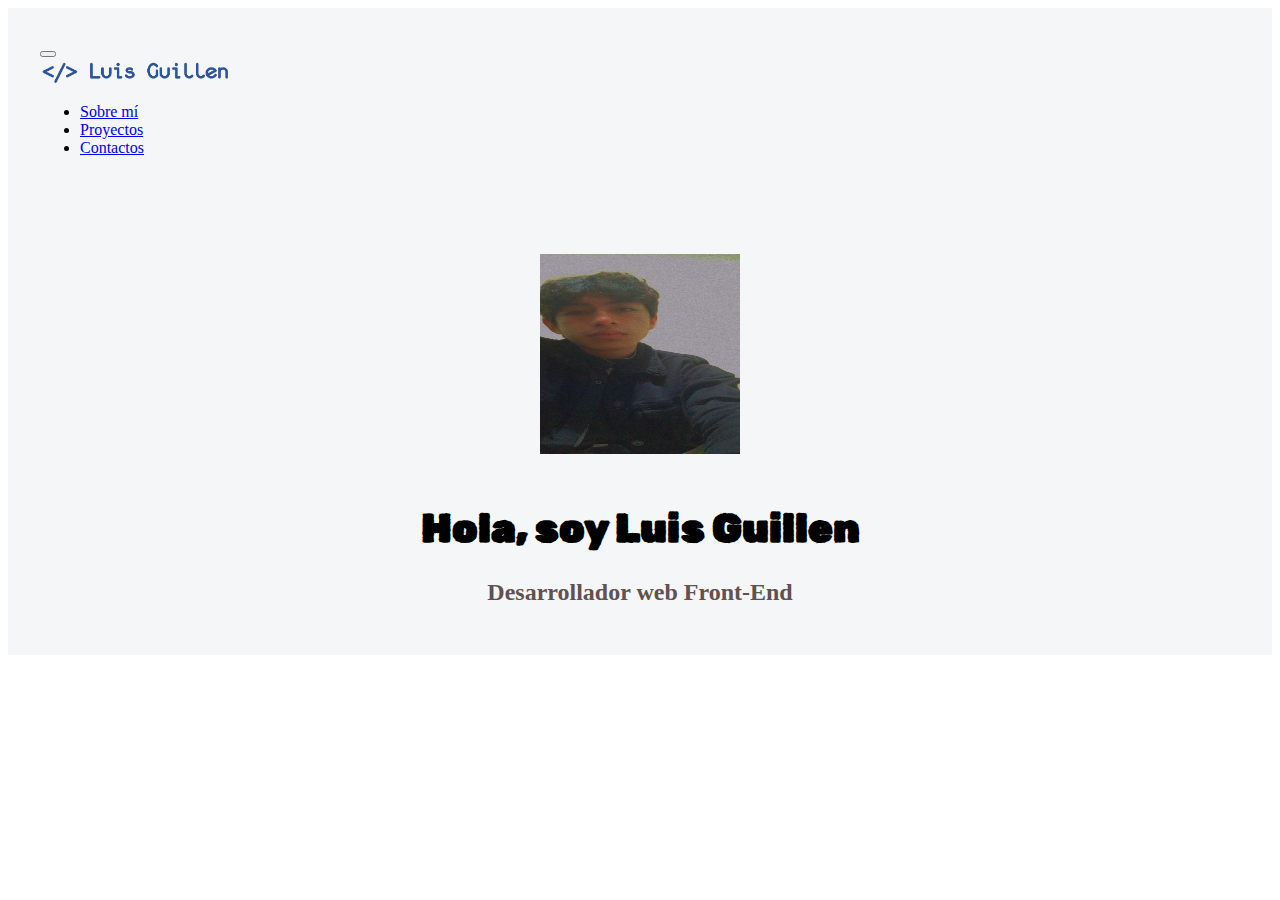
==== index.html @ 820bb594 "Update Navbar" ====
<!doctype html>
<html lang="en">

<head>
    <meta charset="UTF-8">
    <meta http-equiv="X-UA-Compatible" content="IE=edge">
    <meta name="viewport" content="width=device-width, initial-scale=1.0">
    <title>Luis Guillen - Desarrollo web Front-End</title>
    <!-- Style css -->
    <link rel="stylesheet" href="./style.css">
    <!-- Favicon -->
    <link rel="icon" href="./img/icono.png" type="img">
    <!-- Bootstrap CSS v5.3.0 -->
    <link href="https://cdn.jsdelivr.net/npm/bootstrap@5.3.0/dist/css/bootstrap.min.css" rel="stylesheet" integrity="sha384-9ndCyUaIbzAi2FUVXJi0CjmCapSmO7SnpJef0486qhLnuZ2cdeRhO02iuK6FUUVM" crossorigin="anonymous">
    <!-- Bootstrap icons v1.10.5 -->
    <link rel="stylesheet" href="https://cdn.jsdelivr.net/npm/bootstrap-icons@1.10.5/font/bootstrap-icons.css">
    <!-- Google Font -->
    <link rel="preconnect" href="https://fonts.googleapis.com">
<link rel="preconnect" href="https://fonts.gstatic.com" crossorigin>
<link href="https://fonts.googleapis.com/css2?family=Rubik+Dirt&display=swap" rel="stylesheet">
</head>

<body>
    <!-- place navbar here -->
    <nav class="navbar navbar-expand-md navbar-light">
        <div class="container-fluid">
          <button class="navbar-toggler" type="button" data-bs-toggle="collapse" data-bs-target="#navbar-toggler" aria-controls="navbarSupportedContent" aria-expanded="false" aria-label="Toggle navigation">
            <span class="navbar-toggler-icon"></span>
          </button>
          <div class="collapse navbar-collapse" id="navbar-toggler">
            <a class="navbar-brand" href="#">
              <img src="./img/LuisGuillen.png" alt="Logo de la página web" height="25">
            </a>
            <ul class="navbar-nav d-flex justify-content-center align-items-center">
              <li class="nav-item">
                <a class="nav-link active" aria-current="page" href="#">Sobre mí</a>
              </li>
              <li class="nav-item">
                <a class="nav-link" href="#">Proyectos</a>
              </li>
              <li class="nav-item">
                <a class="nav-link" href="#">Contactos</a>
              </li>
          </div>
        </div>
      </nav>

    <!-- Seccion Hero -->
    <section class="hero align-items-stretch">
      <div class="hero-principal d-flex flex-column justify-content-center align-items-center">
        <img class="hero-imagen-perfil rounded-circle" src="./img/FotoPerfilOracle.jpg" height="350" alt="Foto de Luis Guillen">
        <h1>Hola, soy Luis Guillen</h1>
        <h2>Desarrollador web Front-End</h2>
      </div>
    </section>
  <footer>
    <!-- place footer here -->
  </footer>
  <!-- Bootstrap JavaScript Libraries -->
  <script src="https://cdn.jsdelivr.net/npm/bootstrap@5.3.0/dist/js/bootstrap.bundle.min.js" integrity="sha384-geWF76RCwLtnZ8qwWowPQNguL3RmwHVBC9FhGdlKrxdiJJigb/j/68SIy3Te4Bkz" crossorigin="anonymous"></script>
</body>

</html>
---- style.css ----
/* Barra de navegacion */
.navbar {
    padding: 2rem;   
    background-color: #f5f6f7;
}

.navbar-collapse {
    align-items: center;
    justify-content: space-between;
}

/* Seccion Hero */
.hero {
    background-color: #f5f6f7;
    min-height: 450px;
    text-align: center;
}

h1 {
    font-size: 2.5rem;
    font-family: 'Rubik Dirt', cursive;
}

.her-principal {
    padding: 3rem;
}

/* Estilos Generales */
section {
    display: flex;
    flex-direction: column;
    align-items: center;
    justify-content: center;
}

.hero-imagen-perfil {
    width: 200px;    
    height: 200px;
    margin: 20px;
}

.hero-principal h2 {
    font-size: 1.5rem;    
    color: #615151;
}

/* Adaptable (Responsivo) */
@media screen and (max-width: 500px) {
    .navbar-brand {
        display: none;
    }
}
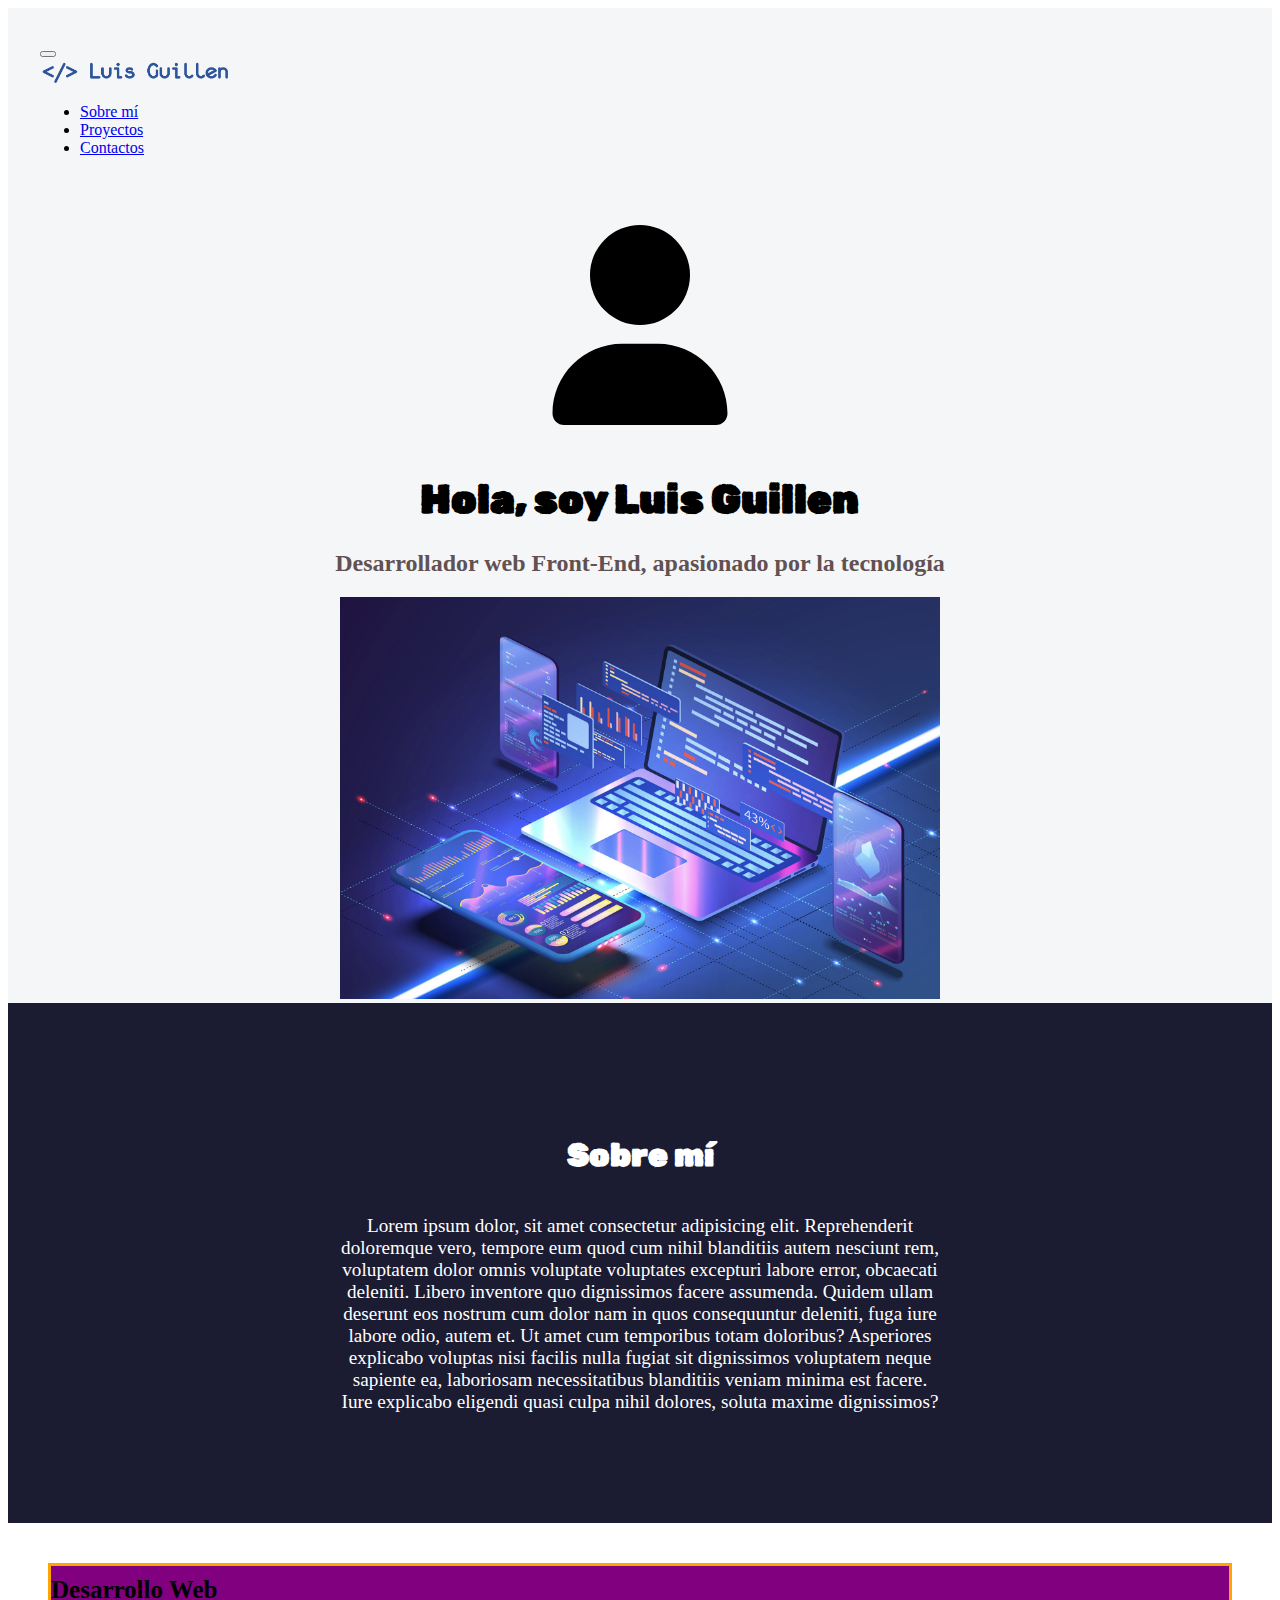
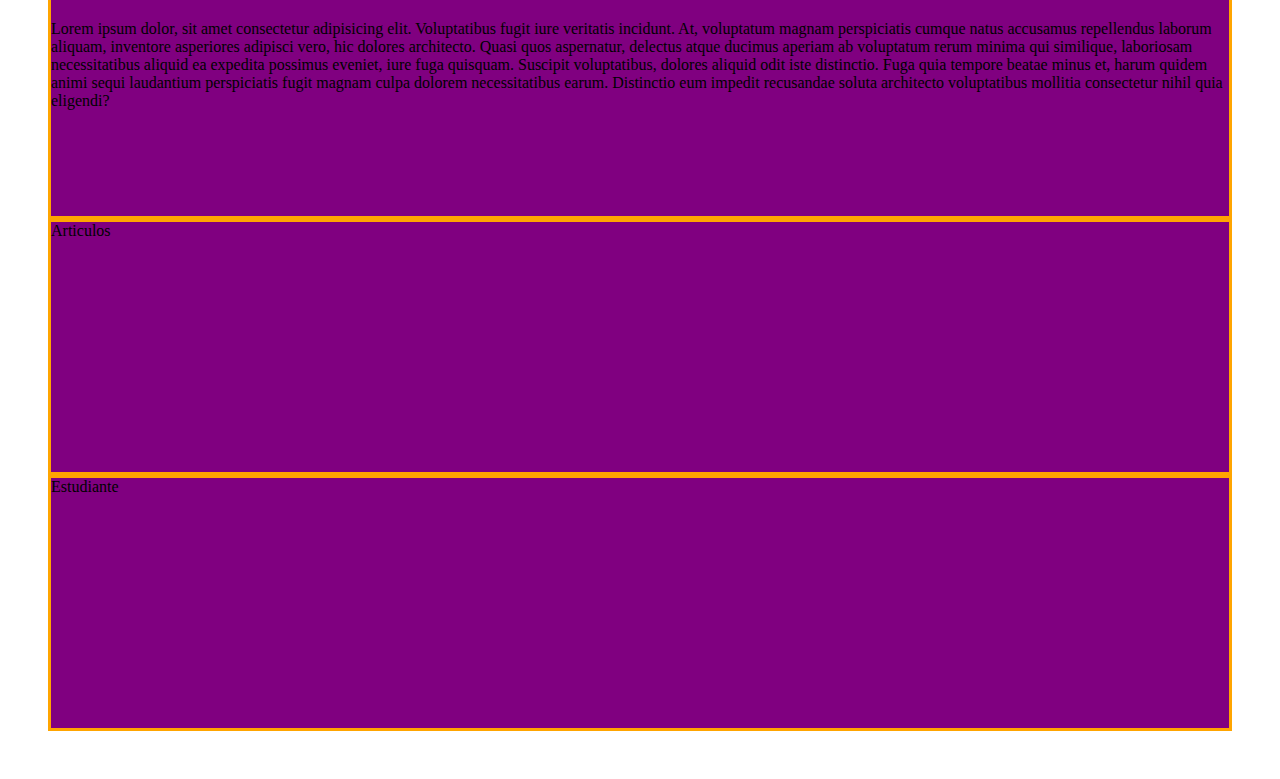
==== commit 28b2b7a3: "Sobre mi" ====
--- a/index.html
+++ b/index.html
@@ -48,11 +48,49 @@
     <!-- Seccion Hero -->
     <section class="hero align-items-stretch">
       <div class="hero-principal d-flex flex-column justify-content-center align-items-center">
-        <img class="hero-imagen-perfil rounded-circle" src="./img/FotoPerfilOracle.jpg" height="350" alt="Foto de Luis Guillen">
+        <img class="hero-imagen-perfil rounded-circle border border-5 shadow-lg" src="./img/profile.svg" height="350" alt="Foto de Luis Guillen">
         <h1>Hola, soy Luis Guillen</h1>
-        <h2>Desarrollador web Front-End</h2>
+        <h2>Desarrollador web Front-End, apasionado por la tecnología</h2>
+      </div>
+      <div class="hero-inferior">
+        <img class="hero-inferior-imagen img-fluid" src="./img/portada.png" alt="Portada, programacion">
       </div>
     </section>
+
+    <!-- Sobre mi -->
+
+    <section class="sobre-mi seccion-obscura">
+      <div class="contenedor">
+        <h2 class="seccion-titulo texto-blanco">Sobre mí</h2>
+        <p class="seccion-texto">Lorem ipsum dolor, sit amet consectetur adipisicing elit. Reprehenderit doloremque vero, tempore eum quod cum nihil blanditiis autem nesciunt rem, voluptatem dolor omnis voluptate voluptates excepturi labore error, obcaecati deleniti.
+        Libero inventore quo dignissimos facere assumenda. Quidem ullam deserunt eos nostrum cum dolor nam in quos consequuntur deleniti, fuga iure labore odio, autem et. Ut amet cum temporibus totam doloribus?
+        Asperiores explicabo voluptas nisi facilis nulla fugiat sit dignissimos voluptatem neque sapiente ea, laboriosam necessitatibus blanditiis veniam minima est facere. Iure explicabo eligendi quasi culpa nihil dolores, soluta maxime dignissimos?</p>
+      </div>
+    </section>
+
+    <!-- Experiencia -->
+    <section class="experiencia seccion-clara">
+      <div class="container text-center">
+        <div class="row">
+          <!-- Desarrollo web -->
+          <div class="columna col-12 col-md-4">
+            <p class="experiencia-titulo">Desarrollo Web</p>
+            <p>Lorem ipsum dolor, sit amet consectetur adipisicing elit. Voluptatibus fugit iure veritatis incidunt. At, voluptatum magnam perspiciatis cumque natus accusamus repellendus laborum aliquam, inventore asperiores adipisci vero, hic dolores architecto.
+            Quasi quos aspernatur, delectus atque ducimus aperiam ab voluptatum rerum minima qui similique, laboriosam necessitatibus aliquid ea expedita possimus eveniet, iure fuga quisquam. Suscipit voluptatibus, dolores aliquid odit iste distinctio.
+            Fuga quia tempore beatae minus et, harum quidem animi sequi laudantium perspiciatis fugit magnam culpa dolorem necessitatibus earum. Distinctio eum impedit recusandae soluta architecto voluptatibus mollitia consectetur nihil quia eligendi?</p>
+          </div>
+          <!-- Articulos -->
+          <div class="columna col-12 col-md-4">
+            Articulos
+          </div>
+          <!-- Estudiante -->
+          <div class="columna col-12 col-md-4">
+            Estudiante
+          </div>
+        </div>
+      </div>
+    </section>
+
   <footer>
     <!-- place footer here -->
   </footer>
--- a/style.css
+++ b/style.css
@@ -21,8 +21,29 @@
     font-family: 'Rubik Dirt', cursive;
 }
 
+.seccion-obscura {
+    color: white;
+    background-color: #1b1b32;
+}
+
+.seccion-clara {
+    color: black;    
+    background-color: white;
+}
+
 .her-principal {
     padding: 3rem;
+}
+
+/* sobre mi */
+.sobre-mi {
+    height: 500px;
+    padding: 10px;
+}
+
+.sobre-mi .contenedor {
+    max-width: 600px;
+    text-align: center;
 }
 
 /* Estilos Generales */
@@ -44,9 +65,43 @@
     color: #615151;
 }
 
+.seccion-titulo {
+    font-size: 2rem;
+    padding: 15px 0;
+    font-family: 'Rubik Dirt', cursive;
+}
+
+.seccion-texto {
+    font-size: 1.2rem;
+}
+
 /* Adaptable (Responsivo) */
 @media screen and (max-width: 500px) {
     .navbar-brand {
         display: none;
     }
+}
+
+@media screen and (min-width: 700px) {
+    .hero-inferior-imagen {
+        max-width: 600px;
+        width: 900px;
+    }
+}
+
+/* Experiencia */
+.experiencia {
+    padding: 40px;
+}
+
+.experiencia .row div {
+    height: 250px;
+    background-color: purple;
+    border: 3px solid orange ;
+}
+
+.experiencia-titulo {
+    font-size: 25px;   
+    font-weight: bold;
+    margin: 10px 0;
 }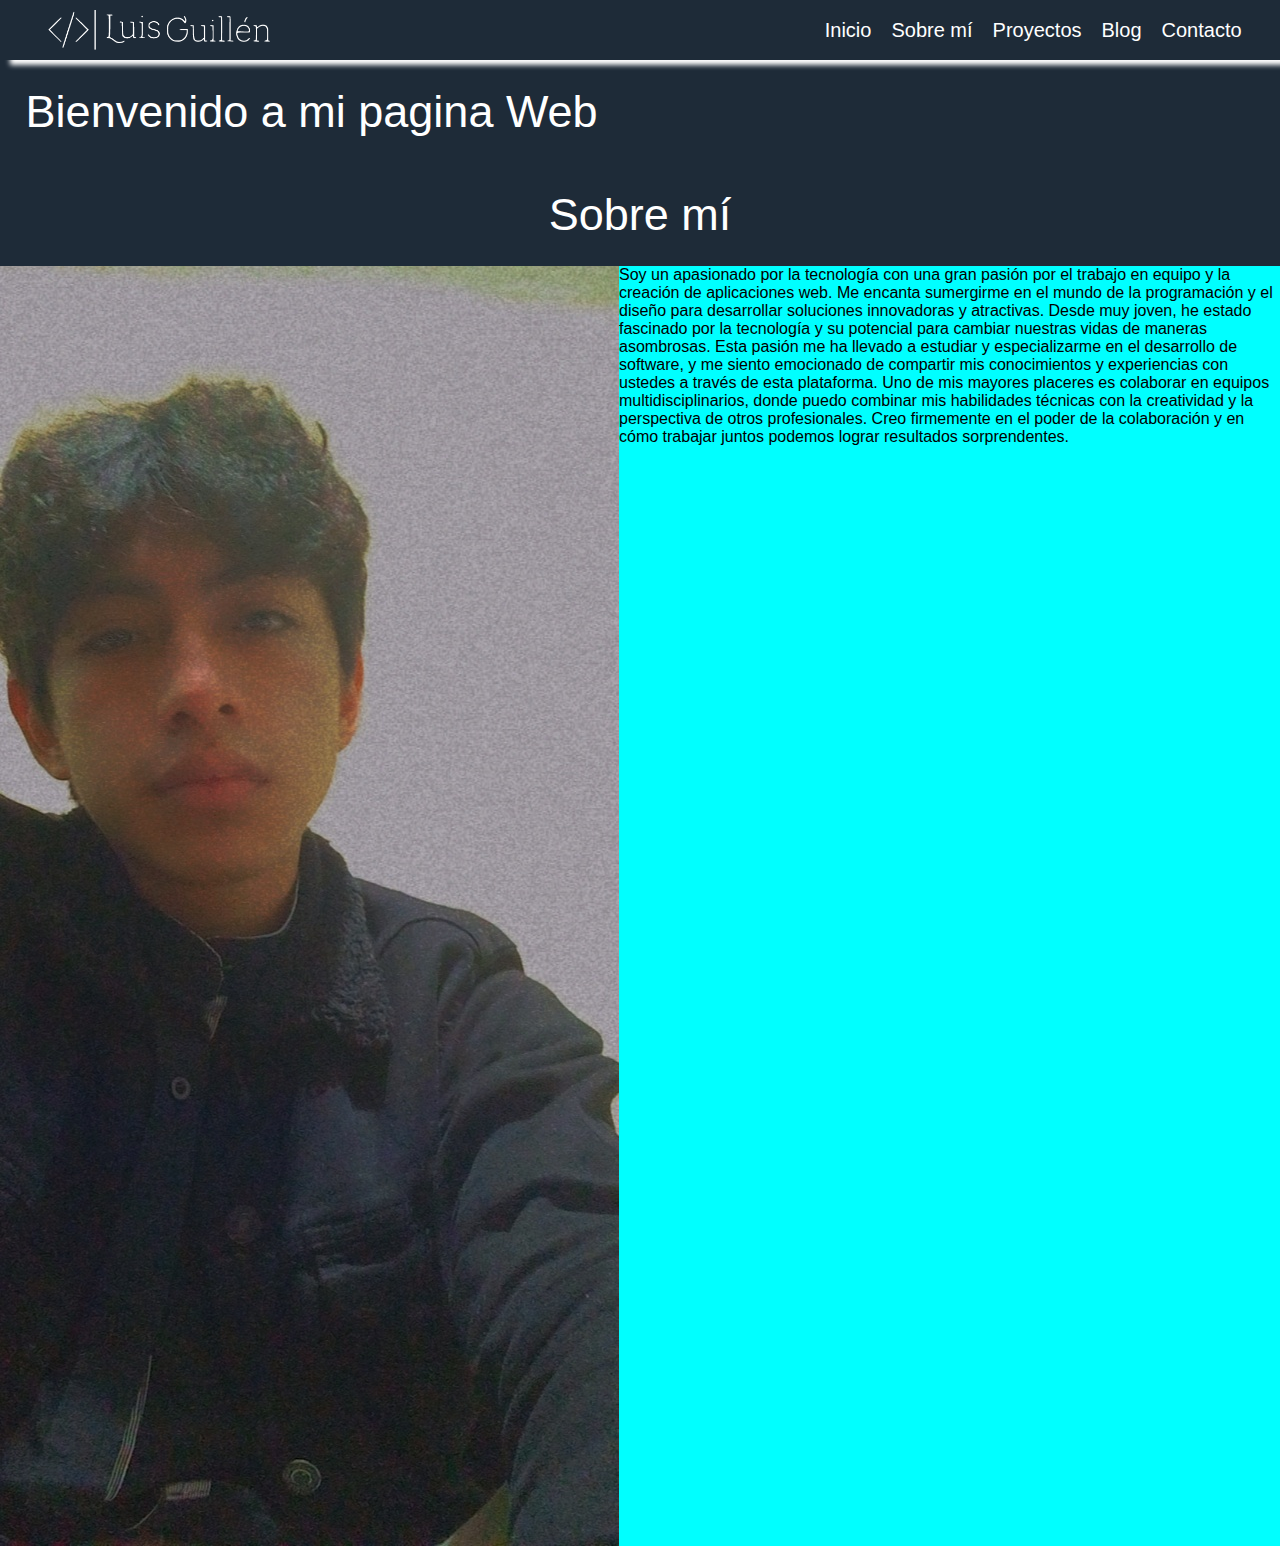
==== commit 3c0d28f5: "Nav-bar" ====
--- a/index.html
+++ b/index.html
@@ -1,101 +1,52 @@
-<!doctype html>
+<!DOCTYPE html>
 <html lang="en">
-
-<head>
-    <meta charset="UTF-8">
-    <meta http-equiv="X-UA-Compatible" content="IE=edge">
-    <meta name="viewport" content="width=device-width, initial-scale=1.0">
-    <title>Luis Guillen - Desarrollo web Front-End</title>
-    <!-- Style css -->
-    <link rel="stylesheet" href="./style.css">
-    <!-- Favicon -->
-    <link rel="icon" href="./img/icono.png" type="img">
-    <!-- Bootstrap CSS v5.3.0 -->
-    <link href="https://cdn.jsdelivr.net/npm/bootstrap@5.3.0/dist/css/bootstrap.min.css" rel="stylesheet" integrity="sha384-9ndCyUaIbzAi2FUVXJi0CjmCapSmO7SnpJef0486qhLnuZ2cdeRhO02iuK6FUUVM" crossorigin="anonymous">
-    <!-- Bootstrap icons v1.10.5 -->
-    <link rel="stylesheet" href="https://cdn.jsdelivr.net/npm/bootstrap-icons@1.10.5/font/bootstrap-icons.css">
-    <!-- Google Font -->
-    <link rel="preconnect" href="https://fonts.googleapis.com">
-<link rel="preconnect" href="https://fonts.gstatic.com" crossorigin>
-<link href="https://fonts.googleapis.com/css2?family=Rubik+Dirt&display=swap" rel="stylesheet">
-</head>
-
-<body>
-    <!-- place navbar here -->
-    <nav class="navbar navbar-expand-md navbar-light">
-        <div class="container-fluid">
-          <button class="navbar-toggler" type="button" data-bs-toggle="collapse" data-bs-target="#navbar-toggler" aria-controls="navbarSupportedContent" aria-expanded="false" aria-label="Toggle navigation">
-            <span class="navbar-toggler-icon"></span>
-          </button>
-          <div class="collapse navbar-collapse" id="navbar-toggler">
-            <a class="navbar-brand" href="#">
-              <img src="./img/LuisGuillen.png" alt="Logo de la página web" height="25">
-            </a>
-            <ul class="navbar-nav d-flex justify-content-center align-items-center">
-              <li class="nav-item">
-                <a class="nav-link active" aria-current="page" href="#">Sobre mí</a>
-              </li>
-              <li class="nav-item">
-                <a class="nav-link" href="#">Proyectos</a>
-              </li>
-              <li class="nav-item">
-                <a class="nav-link" href="#">Contactos</a>
-              </li>
-          </div>
+  <head>
+    <meta charset="UTF-8" />
+    <meta name="viewport" content="width=device-width, initial-scale=1.0" />
+    <title>Luis Guilén</title>
+    <link rel="stylesheet" href="./css/style.css" />
+  </head>
+  <body>
+    <header>
+      <nav>
+        <img class="logo" src="./img/logo-claro.png" alt="Logo Luis Guillen" />
+        <ul>
+          <li><a href="#">Inicio</a></li>
+          <li><a href="#">Sobre mí</a></li>
+          <li><a href="#">Proyectos</a></li>
+          <li><a href="#">Blog</a></li>
+          <li><a href="#">Contacto</a></li>
+        </ul>
+      </nav>
+    </header>
+    <main>
+      <p class="title-welcome">Bienvenido a mi pagina Web</p>
+      <div class="title-about-me">Sobre mí</div>
+      <div class="about-me">
+        <div class="profile">
+          <img
+            src="./img/FotoPerfilOracle.jpg"
+            alt="Luis Guillén"
+          />
         </div>
-      </nav>
-
-    <!-- Seccion Hero -->
-    <section class="hero align-items-stretch">
-      <div class="hero-principal d-flex flex-column justify-content-center align-items-center">
-        <img class="hero-imagen-perfil rounded-circle border border-5 shadow-lg" src="./img/profile.svg" height="350" alt="Foto de Luis Guillen">
-        <h1>Hola, soy Luis Guillen</h1>
-        <h2>Desarrollador web Front-End, apasionado por la tecnología</h2>
-      </div>
-      <div class="hero-inferior">
-        <img class="hero-inferior-imagen img-fluid" src="./img/portada.png" alt="Portada, programacion">
-      </div>
-    </section>
-
-    <!-- Sobre mi -->
-
-    <section class="sobre-mi seccion-obscura">
-      <div class="contenedor">
-        <h2 class="seccion-titulo texto-blanco">Sobre mí</h2>
-        <p class="seccion-texto">Lorem ipsum dolor, sit amet consectetur adipisicing elit. Reprehenderit doloremque vero, tempore eum quod cum nihil blanditiis autem nesciunt rem, voluptatem dolor omnis voluptate voluptates excepturi labore error, obcaecati deleniti.
-        Libero inventore quo dignissimos facere assumenda. Quidem ullam deserunt eos nostrum cum dolor nam in quos consequuntur deleniti, fuga iure labore odio, autem et. Ut amet cum temporibus totam doloribus?
-        Asperiores explicabo voluptas nisi facilis nulla fugiat sit dignissimos voluptatem neque sapiente ea, laboriosam necessitatibus blanditiis veniam minima est facere. Iure explicabo eligendi quasi culpa nihil dolores, soluta maxime dignissimos?</p>
-      </div>
-    </section>
-
-    <!-- Experiencia -->
-    <section class="experiencia seccion-clara">
-      <div class="container text-center">
-        <div class="row">
-          <!-- Desarrollo web -->
-          <div class="columna col-12 col-md-4">
-            <p class="experiencia-titulo">Desarrollo Web</p>
-            <p>Lorem ipsum dolor, sit amet consectetur adipisicing elit. Voluptatibus fugit iure veritatis incidunt. At, voluptatum magnam perspiciatis cumque natus accusamus repellendus laborum aliquam, inventore asperiores adipisci vero, hic dolores architecto.
-            Quasi quos aspernatur, delectus atque ducimus aperiam ab voluptatum rerum minima qui similique, laboriosam necessitatibus aliquid ea expedita possimus eveniet, iure fuga quisquam. Suscipit voluptatibus, dolores aliquid odit iste distinctio.
-            Fuga quia tempore beatae minus et, harum quidem animi sequi laudantium perspiciatis fugit magnam culpa dolorem necessitatibus earum. Distinctio eum impedit recusandae soluta architecto voluptatibus mollitia consectetur nihil quia eligendi?</p>
-          </div>
-          <!-- Articulos -->
-          <div class="columna col-12 col-md-4">
-            Articulos
-          </div>
-          <!-- Estudiante -->
-          <div class="columna col-12 col-md-4">
-            Estudiante
-          </div>
+        <div class="description-about-me">
+          <p>
+            Soy un apasionado por la tecnología con una gran pasión por el
+            trabajo en equipo y la creación de aplicaciones web. Me encanta
+            sumergirme en el mundo de la programación y el diseño para
+            desarrollar soluciones innovadoras y atractivas. Desde muy joven, he
+            estado fascinado por la tecnología y su potencial para cambiar
+            nuestras vidas de maneras asombrosas. Esta pasión me ha llevado a
+            estudiar y especializarme en el desarrollo de software, y me siento
+            emocionado de compartir mis conocimientos y experiencias con ustedes
+            a través de esta plataforma. Uno de mis mayores placeres es
+            colaborar en equipos multidisciplinarios, donde puedo combinar mis
+            habilidades técnicas con la creatividad y la perspectiva de otros
+            profesionales. Creo firmemente en el poder de la colaboración y en
+            cómo trabajar juntos podemos lograr resultados sorprendentes.
+          </p>
         </div>
       </div>
-    </section>
-
-  <footer>
-    <!-- place footer here -->
-  </footer>
-  <!-- Bootstrap JavaScript Libraries -->
-  <script src="https://cdn.jsdelivr.net/npm/bootstrap@5.3.0/dist/js/bootstrap.bundle.min.js" integrity="sha384-geWF76RCwLtnZ8qwWowPQNguL3RmwHVBC9FhGdlKrxdiJJigb/j/68SIy3Te4Bkz" crossorigin="anonymous"></script>
-</body>
-
-</html>+    </main>
+  </body>
+</html>
--- a/css/style.css
+++ b/css/style.css
@@ -0,0 +1,81 @@
+* {
+  margin: 0;
+  padding: 0;
+  box-sizing: border-box;
+  font-family: sans-serif;
+}
+
+body {
+  background: #1E2B38;
+}
+
+nav {
+  /*     background-color: green; */
+  display: flex;
+  justify-content: space-between;
+  align-items: center;
+  box-shadow: 10px 5px 5px white;
+}
+nav .logo {
+  height: 60px;
+  padding: 10px;
+  margin-left: 3%;
+  display: flex;
+  justify-content: center;
+  align-items: center;
+}
+nav ul {
+  display: flex;
+  gap: 20px;
+  margin-right: 3%;
+}
+nav li {
+  list-style: none;
+}
+nav a {
+  text-decoration: none;
+  font-size: 20px;
+  text-align: center;
+  display: flex;
+  justify-content: center;
+  align-items: center;
+  color: white;
+}
+nav a:hover {
+  color: orange;
+}
+
+main {
+  /* background-color: gray; */
+  display: flex;
+  flex-direction: column;
+}
+main .title-welcome {
+  font-size: 45px;
+  display: flex;
+  color: white;
+  justify-content: last baseline;
+  padding: 2%;
+  /* background-color: yellow; */
+}
+main .title-about-me {
+  /* background-color: aqua; */
+  font-size: 45px;
+  color: white;
+  display: flex;
+  justify-content: center;
+  align-items: center;
+  padding: 2%;
+}
+
+.about-me {
+  display: flex;
+  flex-direction: row;
+  justify-content: space-between;
+  background-color: aqua;
+}
+.about-me .profile {
+  display: flex;
+  flex-direction: row img;
+  flex-direction-width: 500px;
+}/*# sourceMappingURL=style.css.map */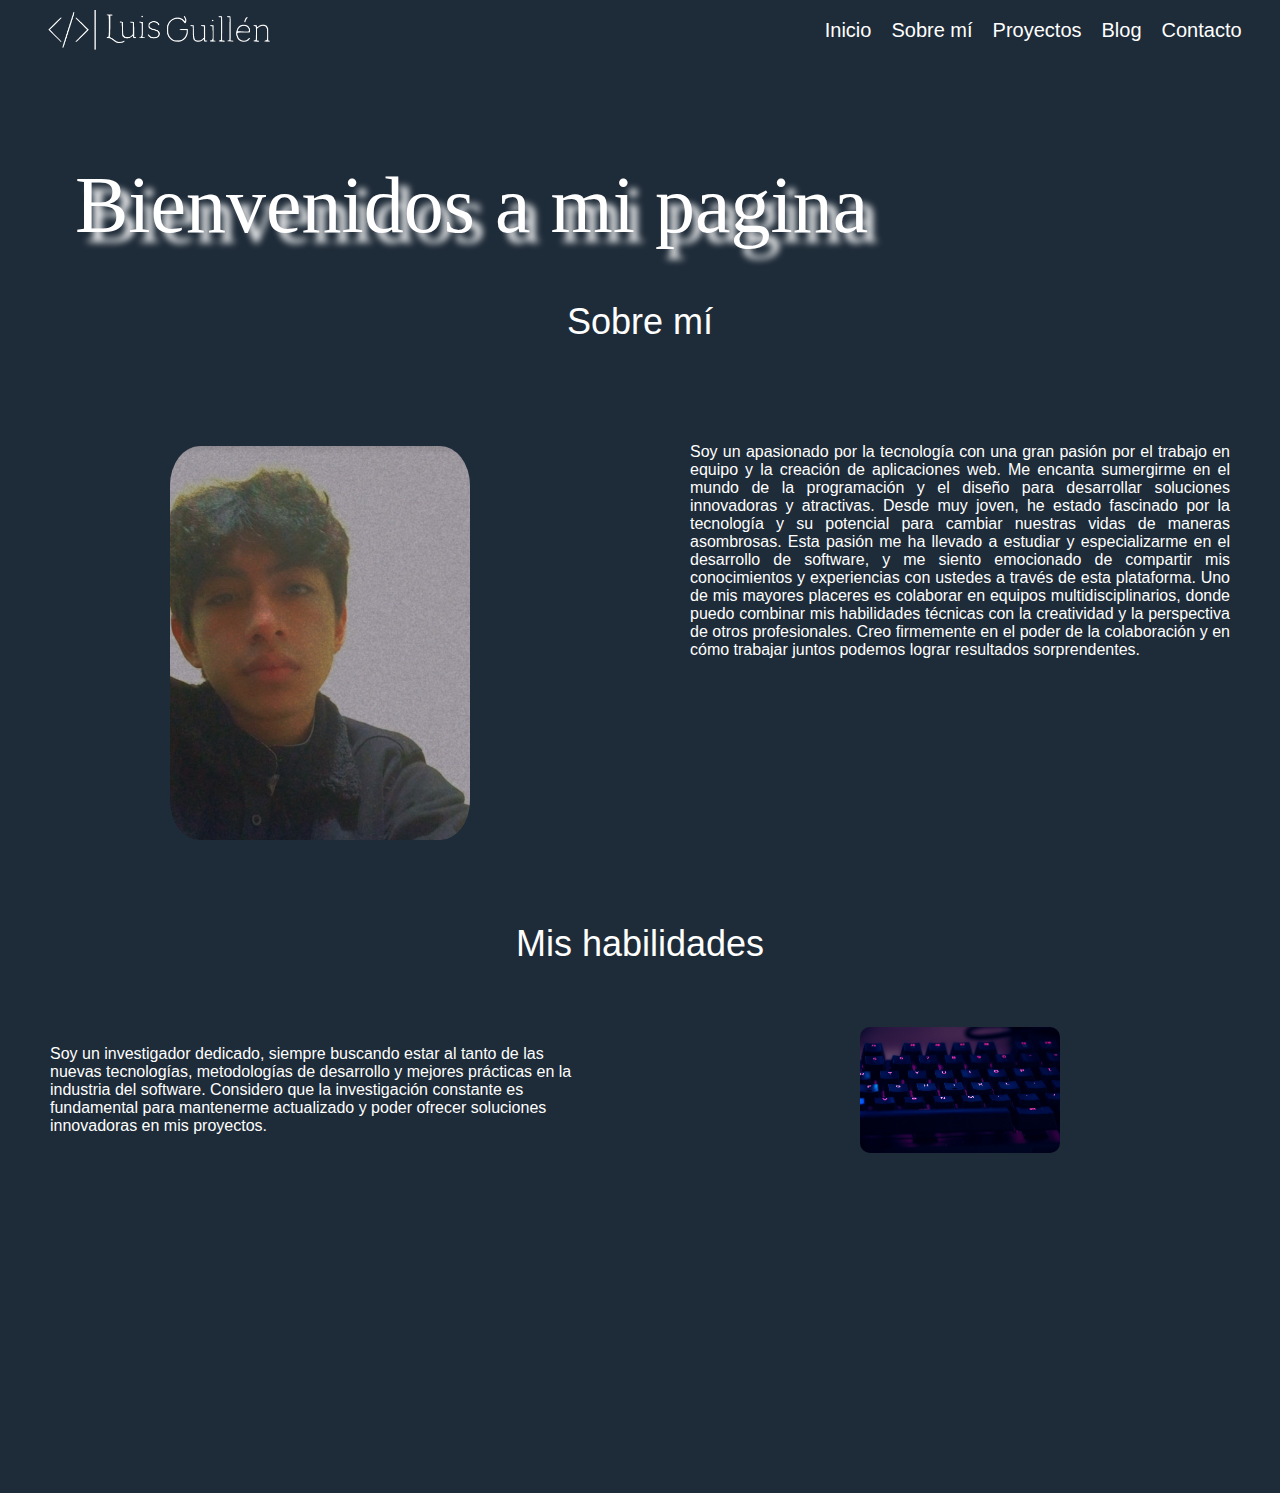
==== commit 63bc120d: "page" ====
--- a/index.html
+++ b/index.html
@@ -3,13 +3,13 @@
   <head>
     <meta charset="UTF-8" />
     <meta name="viewport" content="width=device-width, initial-scale=1.0" />
-    <title>Luis Guilén</title>
+    <title>Luis Guillén</title>
     <link rel="stylesheet" href="./css/style.css" />
   </head>
   <body>
     <header>
       <nav>
-        <img class="logo" src="./img/logo-claro.png" alt="Logo Luis Guillen" />
+        <img class="logo" src="./img/logo-claro.png" alt="Logo Luis Guillén" />
         <ul>
           <li><a href="#">Inicio</a></li>
           <li><a href="#">Sobre mí</a></li>
@@ -20,33 +20,57 @@
       </nav>
     </header>
     <main>
-      <p class="title-welcome">Bienvenido a mi pagina Web</p>
-      <div class="title-about-me">Sobre mí</div>
+      <div class="welcome">
+        <p>Bienvenidos a mi pagina</p>
+      </div>
       <div class="about-me">
-        <div class="profile">
-          <img
-            src="./img/FotoPerfilOracle.jpg"
-            alt="Luis Guillén"
-          />
+        <p>Sobre mí</p>
+      </div>
+      <div class="container-about-me">
+        <div class="img-about-me">
+          <img src="./img/profile.png" alt="Foto de Perfil Luis Guillén">
         </div>
         <div class="description-about-me">
-          <p>
-            Soy un apasionado por la tecnología con una gran pasión por el
+          <p>Soy un apasionado por la tecnología con una gran pasión por el
             trabajo en equipo y la creación de aplicaciones web. Me encanta
             sumergirme en el mundo de la programación y el diseño para
-            desarrollar soluciones innovadoras y atractivas. Desde muy joven, he
-            estado fascinado por la tecnología y su potencial para cambiar
-            nuestras vidas de maneras asombrosas. Esta pasión me ha llevado a
-            estudiar y especializarme en el desarrollo de software, y me siento
-            emocionado de compartir mis conocimientos y experiencias con ustedes
-            a través de esta plataforma. Uno de mis mayores placeres es
-            colaborar en equipos multidisciplinarios, donde puedo combinar mis
-            habilidades técnicas con la creatividad y la perspectiva de otros
-            profesionales. Creo firmemente en el poder de la colaboración y en
-            cómo trabajar juntos podemos lograr resultados sorprendentes.
-          </p>
+            desarrollar soluciones innovadoras y atractivas.
+            
+            
+            Desde muy joven, he estado fascinado por la tecnología y su
+            potencial para cambiar nuestras vidas de maneras asombrosas.
+            Esta pasión me ha llevado a estudiar y especializarme en el
+            desarrollo de software, y me siento emocionado de compartir mis
+            conocimientos y experiencias con ustedes a través de esta
+            plataforma.
+            
+            
+            Uno de mis mayores placeres es colaborar en equipos
+            multidisciplinarios, donde puedo combinar mis habilidades técnicas
+            con la creatividad y la perspectiva de otros profesionales. Creo
+            firmemente en el poder de la colaboración y en cómo trabajar
+            juntos podemos lograr resultados sorprendentes. </p>
         </div>
       </div>
+      <section class="container-habilitys">
+        <div class="title-habilitys">
+          <p>Mis habilidades</p>
+        </div>
+        <div class="container">
+          <div class="text-habilitys">
+            <p>Soy un investigador dedicado, siempre buscando
+              estar al tanto de las nuevas tecnologías,
+              metodologías de desarrollo y mejores prácticas en la
+              industria del software. Considero que la
+              investigación constante es fundamental para
+              mantenerme actualizado y poder ofrecer soluciones
+              innovadoras en mis proyectos.</p>
+          </div>
+          <div class="img-habilitys">
+            <img src="./img/teclado.jpg" alt="Mis Habilidades">
+          </div>
+        </div>
+      </section>
     </main>
   </body>
 </html>
--- a/css/style.css
+++ b/css/style.css
@@ -10,11 +10,9 @@
 }
 
 nav {
-  /*     background-color: green; */
   display: flex;
   justify-content: space-between;
   align-items: center;
-  box-shadow: 10px 5px 5px white;
 }
 nav .logo {
   height: 60px;
@@ -45,37 +43,81 @@
   color: orange;
 }
 
-main {
-  /* background-color: gray; */
+main .welcome {
   display: flex;
   flex-direction: column;
+  justify-content: center;
+  margin-left: 75px;
+  margin-top: 100px;
 }
-main .title-welcome {
-  font-size: 45px;
+main .welcome p {
+  font-family: cursive;
+  color: white;
+  font-size: 5rem;
+  text-shadow: 10px 10px 7px white;
+}
+main .about-me {
   display: flex;
+  flex-direction: column;
+  align-items: center;
+  justify-content: center;
+  margin: 50px;
+}
+main .about-me p {
+  font-size: 36px;
   color: white;
-  justify-content: last baseline;
-  padding: 2%;
-  /* background-color: yellow; */
 }
-main .title-about-me {
-  /* background-color: aqua; */
-  font-size: 45px;
+main .container-about-me {
+  width: 100%;
+  height: 500px;
+  display: flex;
+  flex-direction: row;
+}
+main .container-about-me .img-about-me {
+  width: 50%;
+  height: 500px;
+  display: flex;
+  align-items: center;
+  justify-content: center;
+}
+main .container-about-me .img-about-me img {
+  width: 300px;
+  border-radius: 10%;
+}
+main .container-about-me .description-about-me {
+  width: 50%;
+}
+main .container-about-me .description-about-me p {
+  margin: 50px;
+  text-align: justify;
   color: white;
+}
+main .container-habilitys {
+  height: 600px;
+}
+main .container-habilitys .title-habilitys p {
+  color: white;
+  font-size: 36px;
+  text-align: center;
+  padding: 30px;
+}
+main .container-habilitys .container {
   display: flex;
   justify-content: center;
   align-items: center;
-  padding: 2%;
 }
-
-.about-me {
+main .container-habilitys .container .text-habilitys {
+  padding: 50px;
+  width: 50%;
+  color: white;
+}
+main .container-habilitys .container .img-habilitys {
   display: flex;
-  flex-direction: row;
-  justify-content: space-between;
-  background-color: aqua;
+  align-items: center;
+  justify-content: center;
+  width: 50%;
 }
-.about-me .profile {
-  display: flex;
-  flex-direction: row img;
-  flex-direction-width: 500px;
+main .container-habilitys .container .img-habilitys img {
+  width: 200px;
+  border-radius: 10px;
 }/*# sourceMappingURL=style.css.map */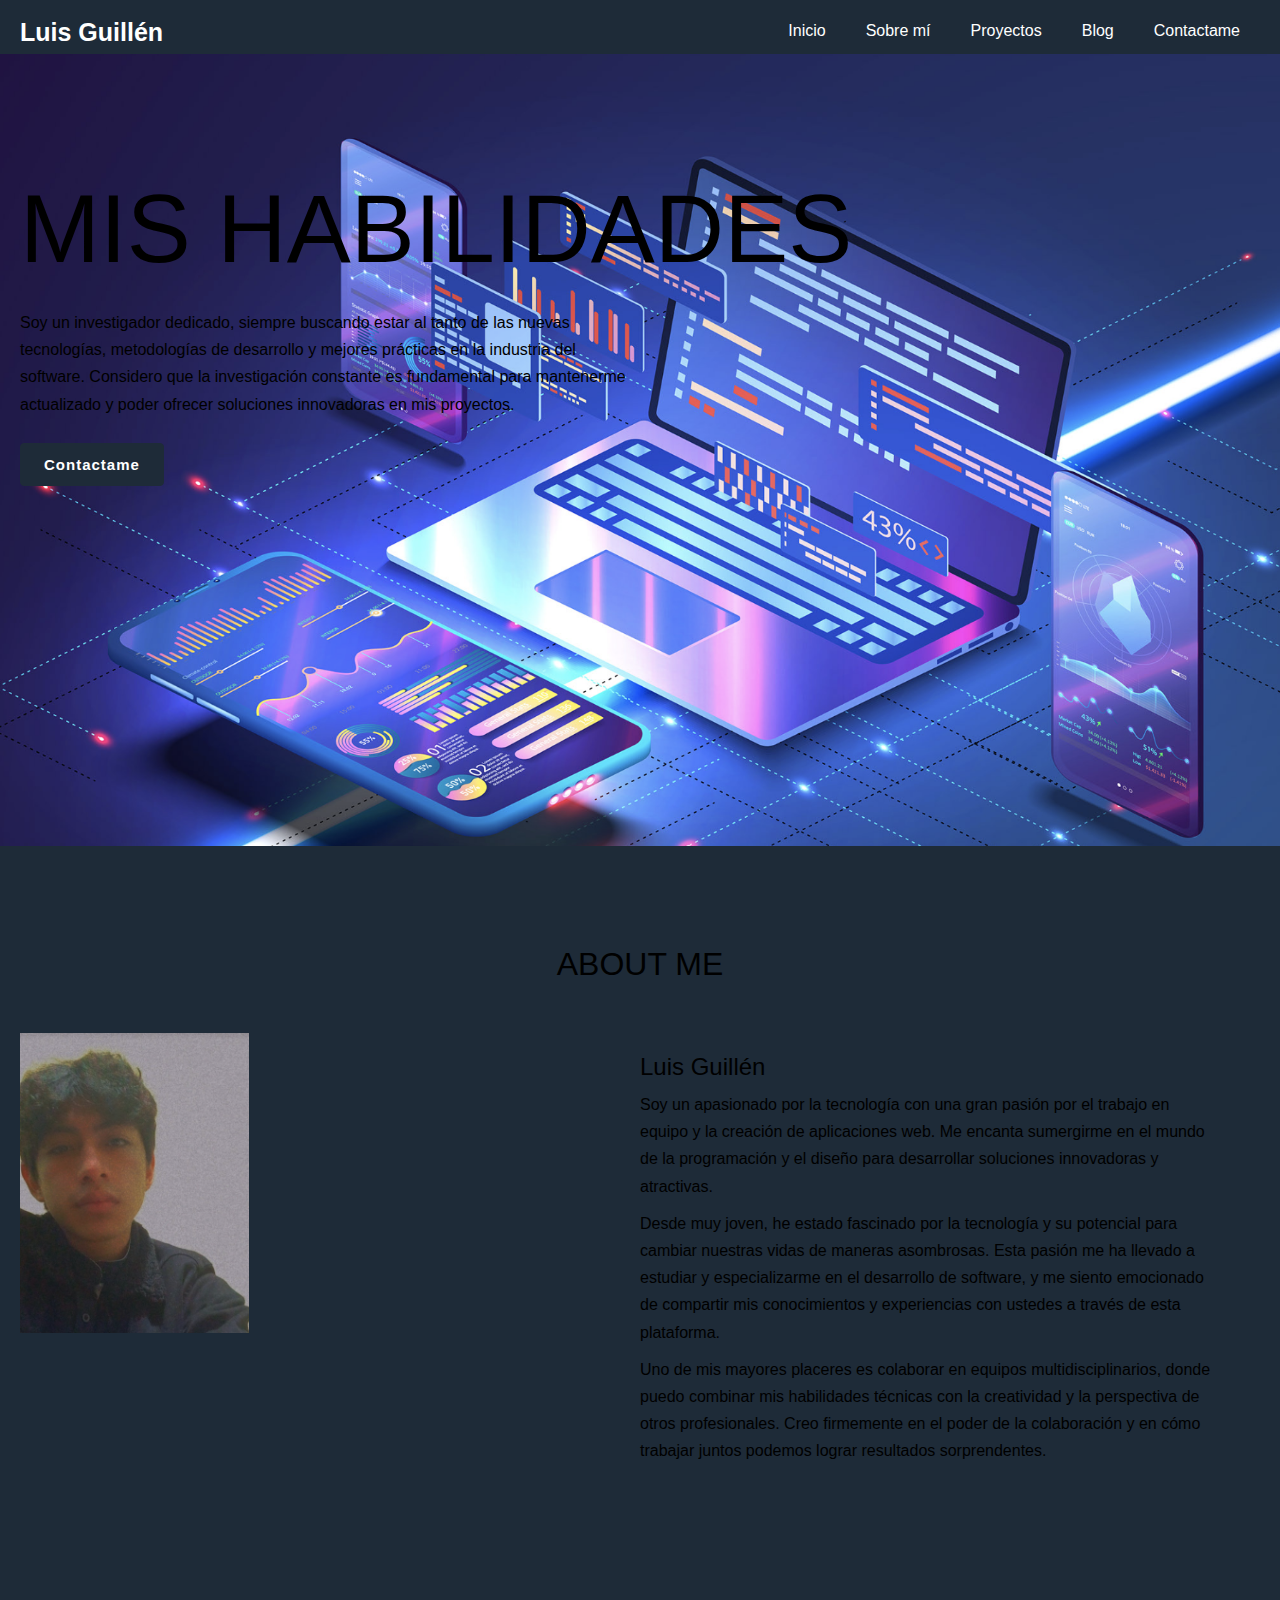
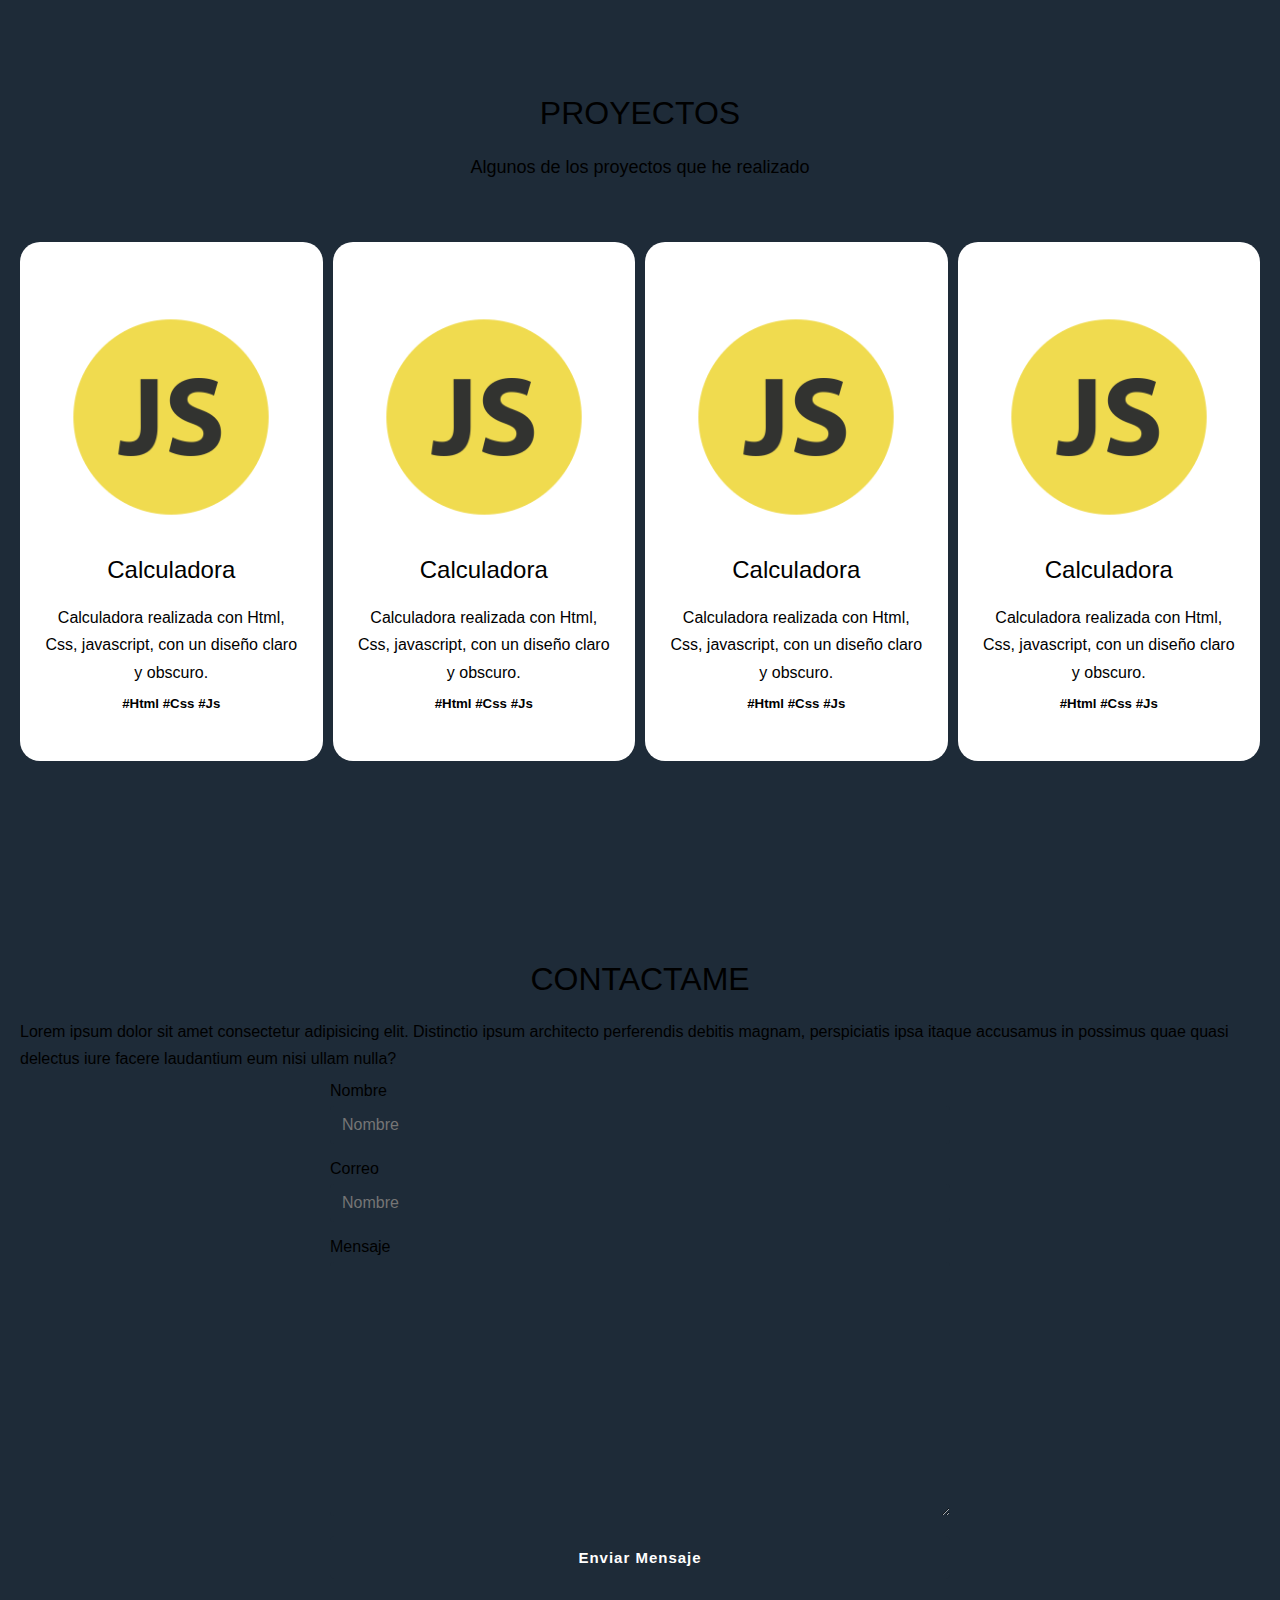
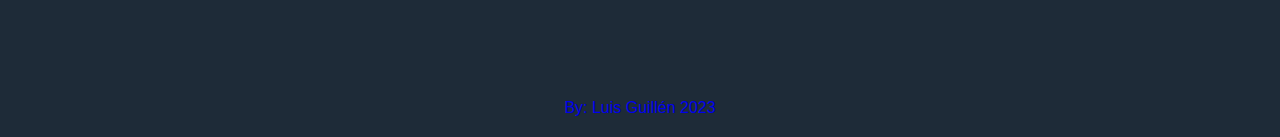
==== commit 363b3f9a: "Maquetado" ====
--- a/index.html
+++ b/index.html
@@ -4,73 +4,145 @@
     <meta charset="UTF-8" />
     <meta name="viewport" content="width=device-width, initial-scale=1.0" />
     <title>Luis Guillén</title>
-    <link rel="stylesheet" href="./css/style.css" />
+    <link rel="stylesheet" href="./css/style.css">
   </head>
   <body>
-    <header>
-      <nav>
-        <img class="logo" src="./img/logo-claro.png" alt="Logo Luis Guillén" />
-        <ul>
-          <li><a href="#">Inicio</a></li>
-          <li><a href="#">Sobre mí</a></li>
-          <li><a href="#">Proyectos</a></li>
-          <li><a href="#">Blog</a></li>
-          <li><a href="#">Contacto</a></li>
-        </ul>
+    <!-- navbar -->
+    <header class="main-header">
+      <nav class="navbar">
+        <div class="container">
+          <h1 class="logo"> Luis Guillén</h1>
+          <ul>
+            <li><a href="#inicio">Inicio</a></li>
+            <li><a href="#sobre-mi">Sobre mí</a></li>
+            <li><a href="#proyectos">Proyectos</a></li>
+            <li><a href="#blog">Blog</a></li>
+            <li><a href="#contactame">Contactame</a></li>
+          </ul>
+        </div>
       </nav>
-    </header>
-    <main>
-      <div class="welcome">
-        <p>Bienvenidos a mi pagina</p>
-      </div>
-      <div class="about-me">
-        <p>Sobre mí</p>
-      </div>
-      <div class="container-about-me">
-        <div class="img-about-me">
-          <img src="./img/profile.png" alt="Foto de Perfil Luis Guillén">
-        </div>
-        <div class="description-about-me">
-          <p>Soy un apasionado por la tecnología con una gran pasión por el
-            trabajo en equipo y la creación de aplicaciones web. Me encanta
-            sumergirme en el mundo de la programación y el diseño para
-            desarrollar soluciones innovadoras y atractivas.
-            
-            
-            Desde muy joven, he estado fascinado por la tecnología y su
-            potencial para cambiar nuestras vidas de maneras asombrosas.
-            Esta pasión me ha llevado a estudiar y especializarme en el
-            desarrollo de software, y me siento emocionado de compartir mis
-            conocimientos y experiencias con ustedes a través de esta
-            plataforma.
-            
-            
-            Uno de mis mayores placeres es colaborar en equipos
-            multidisciplinarios, donde puedo combinar mis habilidades técnicas
-            con la creatividad y la perspectiva de otros profesionales. Creo
-            firmemente en el poder de la colaboración y en cómo trabajar
-            juntos podemos lograr resultados sorprendentes. </p>
+
+      <div class="showcase">
+        <div class="container">
+          <h2 class="display">Mis Habilidades</h2>
+          <p>
+            Soy un investigador dedicado, siempre buscando estar al tanto de las
+            nuevas tecnologías, metodologías de desarrollo y mejores prácticas
+            en la industria del software. Considero que la investigación
+            constante es fundamental para mantenerme actualizado y poder ofrecer
+            soluciones innovadoras en mis proyectos.
+          </p>
+          <a href="#contact" class="btn btn-dark">Contactame</a>
         </div>
       </div>
-      <section class="container-habilitys">
-        <div class="title-habilitys">
-          <p>Mis habilidades</p>
-        </div>
-        <div class="container">
-          <div class="text-habilitys">
-            <p>Soy un investigador dedicado, siempre buscando
-              estar al tanto de las nuevas tecnologías,
-              metodologías de desarrollo y mejores prácticas en la
-              industria del software. Considero que la
-              investigación constante es fundamental para
-              mantenerme actualizado y poder ofrecer soluciones
-              innovadoras en mis proyectos.</p>
+    </header>
+
+    <section class="about">
+      <div class="container">
+        <h2>About me</h2>
+        <div class="about-flex">
+          <div class="about-flex-image">
+            <img src="./img/profile.png" alt="Foto de perfil" />
           </div>
-          <div class="img-habilitys">
-            <img src="./img/teclado.jpg" alt="Mis Habilidades">
+          <div class="about-flex-description">
+            <h4>Luis Guillén</h4>
+            <p>
+              Soy un apasionado por la tecnología con una gran pasión por el
+              trabajo en equipo y la creación de aplicaciones web. Me encanta
+              sumergirme en el mundo de la programación y el diseño para
+              desarrollar soluciones innovadoras y atractivas.
+            </p>
+            <p>
+              Desde muy joven, he estado fascinado por la tecnología y su
+              potencial para cambiar nuestras vidas de maneras asombrosas. Esta
+              pasión me ha llevado a estudiar y especializarme en el desarrollo
+              de software, y me siento emocionado de compartir mis conocimientos
+              y experiencias con ustedes a través de esta plataforma.
+            </p>
+            <p>
+              Uno de mis mayores placeres es colaborar en equipos
+              multidisciplinarios, donde puedo combinar mis habilidades técnicas
+              con la creatividad y la perspectiva de otros profesionales. Creo
+              firmemente en el poder de la colaboración y en cómo trabajar
+              juntos podemos lograr resultados sorprendentes.
+            </p>
           </div>
         </div>
-      </section>
-    </main>
+      </div>
+    </section>
+
+    <section class="projects">
+      <div class="container">
+        <h2>Proyectos</h2>
+        <p class="large">
+          Algunos de los proyectos que he realizado
+        </p>
+        <div class="projects-flex">
+          <div class="projects-flex-box">
+            <img src="./img/javascript.png" alt="">
+            <h4>Calculadora</h4>
+            <p>
+              Calculadora realizada con Html, Css, javascript, con un diseño claro y obscuro.
+            </p>
+            <h5> #Html #Css #Js</h5>
+          </div>
+          <div class="projects-flex-box">
+            <img src="./img/javascript.png" alt="">
+            <h4>Calculadora</h4>
+            <p>
+              Calculadora realizada con Html, Css, javascript, con un diseño claro y obscuro.
+            </p>
+            <h5> #Html #Css #Js</h5>
+          </div>
+          <div class="projects-flex-box">
+            <img src="./img/javascript.png" alt="">
+            <h4>Calculadora</h4>
+            <p>
+              Calculadora realizada con Html, Css, javascript, con un diseño claro y obscuro.
+            </p>
+            <h5> #Html #Css #Js</h5>
+          </div>
+          <div class="projects-flex-box">
+            <img src="./img/javascript.png" alt="">
+            <h4>Calculadora</h4>
+            <p>
+              Calculadora realizada con Html, Css, javascript, con un diseño claro y obscuro.
+            </p>
+            <h5> #Html #Css #Js</h5>
+          </div>
+        </div>
+      </div>
+    </section>
+
+    <section class="contact">
+      <div class="container">
+        <h2>Contactame</h2>
+        <p>Lorem ipsum dolor sit amet consectetur adipisicing elit. Distinctio ipsum architecto perferendis debitis magnam, perspiciatis ipsa itaque accusamus in possimus quae quasi delectus iure facere laudantium eum nisi ullam nulla?
+        </p>
+
+        <form action="">
+          <div class="form-group">
+            <label for="name">Nombre</label>
+            <input type="text" class="form-group-control" placeholder="Nombre">
+          </div>
+          <div class="form-group">
+            <label for="email">Correo</label>
+            <input type="email" class="form-group-control" placeholder="Nombre">
+          </div>
+          <div class="form-group">
+            <label for="name">Mensaje</label>
+            <textarea name="" id="" cols="30" rows="10" class="form-group-control"></textarea>
+          </div>
+          <button class="btn btn-dark">Enviar Mensaje</button>
+        </form>
+      </div>
+    </section>
+
+    <footer class="footer">
+      <div class="container">
+        <a href="#">By: Luis Guillén</a>
+        <a href="#">2023</a>
+      </div>
+    </footer>
   </body>
 </html>
--- a/css/style.css
+++ b/css/style.css
@@ -1,123 +1,206 @@
+/* Importamos el tipo de letra que vamos a usar */
+@import url("https://fonts.googleapis.com/css2?family=Rubik+Dirt&family=Teko:wght@300&display=swap");
+/* Creo mis varialbes */
 * {
   margin: 0;
   padding: 0;
   box-sizing: border-box;
-  font-family: sans-serif;
-}
-
+  font-family: "Montserrat", sans-serif;
+}
+
+html,
 body {
-  background: #1E2B38;
-}
-
-nav {
+  background-color: #1E2B38;
+}
+
+h1 {
+  font-size: 2.5rem;
+}
+
+h2 {
+  font-size: 2rem;
+  text-transform: uppercase;
+  font-weight: 400;
+}
+
+h4 {
+  font-size: 1.5rem;
+  font-weight: 500;
+}
+
+p {
+  font-size: 1rem;
+  margin: 10px 0;
+  line-height: 1.7em;
+}
+
+a {
+  text-decoration: none;
+}
+
+.container {
+  margin: auto;
+  max-width: 1300px;
+  padding: 0 20px;
+}
+
+.large {
+  font-size: 18px;
+}
+
+.display {
+  font-size: 6rem;
+}
+
+.btn {
+  display: inline-block;
+  font-size: 15px;
+  padding: 12px 23px;
+  cursor: pointer;
+  font-weight: bold;
+  letter-spacing: 1px;
+  border-radius: 4px;
+}
+.btn-dark {
+  background-color: #1E2B38;
+  color: white;
+  border: 1px solid #1E2B38;
+}
+
+form label {
+  display: inline-block;
+  margin-bottom: 6px;
+}
+form .form-group {
+  margin-bottom: 16px;
+}
+form .form-group-control {
+  width: 100%;
+  padding: 7px 12px;
+  font-size: 1rem;
+  line-height: 1.5;
+  background: #1E2B38;
+  border: none;
+  border-radius: 4px;
+}
+form button {
+  width: 100%;
+}
+
+.navbar {
+  height: 6vh;
+  background: #1E2B38;
+  color: white;
+  overflow: auto;
+  padding-top: 2px;
+  padding-bottom: 2px;
+}
+.navbar a {
+  color: white;
+}
+.navbar .logo {
+  float: left;
+  padding-top: 16px;
+  font-size: 25px;
+}
+.navbar ul {
+  list-style: none;
+  float: right;
+}
+.navbar ul li {
+  float: left;
+}
+.navbar ul li a {
+  display: block;
+  padding: 20px;
+  text-align: center;
+}
+
+.showcase {
+  height: 88vh;
+  padding: 120px 0;
+  background: url("/img/portada.png");
+  background-repeat: no-repeat;
+  background-position: top center;
+  background-size: cover;
+}
+.showcase h1 {
+  width: 50%;
+}
+.showcase p {
+  width: 50%;
+  padding: 15px 0;
+}
+
+.about {
+  padding: 100px 0;
+}
+.about h2 {
+  text-align: center;
+  padding-bottom: 50px;
+}
+.about img {
+  /* width: 100%; */
+  height: 300px;
+}
+.about .about-flex {
   display: flex;
-  justify-content: space-between;
-  align-items: center;
-}
-nav .logo {
-  height: 60px;
-  padding: 10px;
-  margin-left: 3%;
+}
+.about .about-flex-image {
+  flex: 1;
+}
+.about .about-flex-description {
+  flex: 1;
+  padding: 20px 40px;
+}
+
+.projects {
+  padding: 100px 0;
+  background: #1E2B38;
+}
+.projects h2 {
+  text-align: center;
+  padding-bottom: 10px;
+}
+.projects p.large {
+  text-align: center;
+  padding-bottom: 50px;
+}
+.projects .projects-flex {
   display: flex;
-  justify-content: center;
-  align-items: center;
-}
-nav ul {
-  display: flex;
-  gap: 20px;
-  margin-right: 3%;
-}
-nav li {
-  list-style: none;
-}
-nav a {
-  text-decoration: none;
-  font-size: 20px;
-  text-align: center;
-  display: flex;
-  justify-content: center;
-  align-items: center;
-  color: white;
-}
-nav a:hover {
-  color: orange;
-}
-
-main .welcome {
-  display: flex;
-  flex-direction: column;
-  justify-content: center;
-  margin-left: 75px;
-  margin-top: 100px;
-}
-main .welcome p {
-  font-family: cursive;
-  color: white;
-  font-size: 5rem;
-  text-shadow: 10px 10px 7px white;
-}
-main .about-me {
-  display: flex;
-  flex-direction: column;
-  align-items: center;
-  justify-content: center;
-  margin: 50px;
-}
-main .about-me p {
-  font-size: 36px;
-  color: white;
-}
-main .container-about-me {
-  width: 100%;
-  height: 500px;
-  display: flex;
-  flex-direction: row;
-}
-main .container-about-me .img-about-me {
+  gap: 10px;
+}
+.projects .projects-flex img {
+  height: 250px;
+}
+.projects .projects-flex-box {
+  background: #fff;
+  padding: 50px 20px;
+  text-align: center;
+  border-radius: 20px;
+}
+.projects .projects-flex-box h4 {
+  padding: 10px 0;
+}
+
+.contact {
+  padding: 100px 0;
+}
+.contact h2 {
+  text-align: center;
+  padding-bottom: 10px;
+}
+.contact p.large {
+  text-align: center;
+  padding-bottom: 50px;
+}
+.contact form {
   width: 50%;
-  height: 500px;
-  display: flex;
-  align-items: center;
-  justify-content: center;
-}
-main .container-about-me .img-about-me img {
-  width: 300px;
-  border-radius: 10%;
-}
-main .container-about-me .description-about-me {
-  width: 50%;
-}
-main .container-about-me .description-about-me p {
-  margin: 50px;
-  text-align: justify;
-  color: white;
-}
-main .container-habilitys {
-  height: 600px;
-}
-main .container-habilitys .title-habilitys p {
-  color: white;
-  font-size: 36px;
-  text-align: center;
-  padding: 30px;
-}
-main .container-habilitys .container {
-  display: flex;
-  justify-content: center;
-  align-items: center;
-}
-main .container-habilitys .container .text-habilitys {
-  padding: 50px;
-  width: 50%;
-  color: white;
-}
-main .container-habilitys .container .img-habilitys {
-  display: flex;
-  align-items: center;
-  justify-content: center;
-  width: 50%;
-}
-main .container-habilitys .container .img-habilitys img {
-  width: 200px;
-  border-radius: 10px;
+  margin: 0 auto;
+}
+
+.footer {
+  background: #1E2B38;
+  text-align: center;
+  padding: 20px;
 }/*# sourceMappingURL=style.css.map */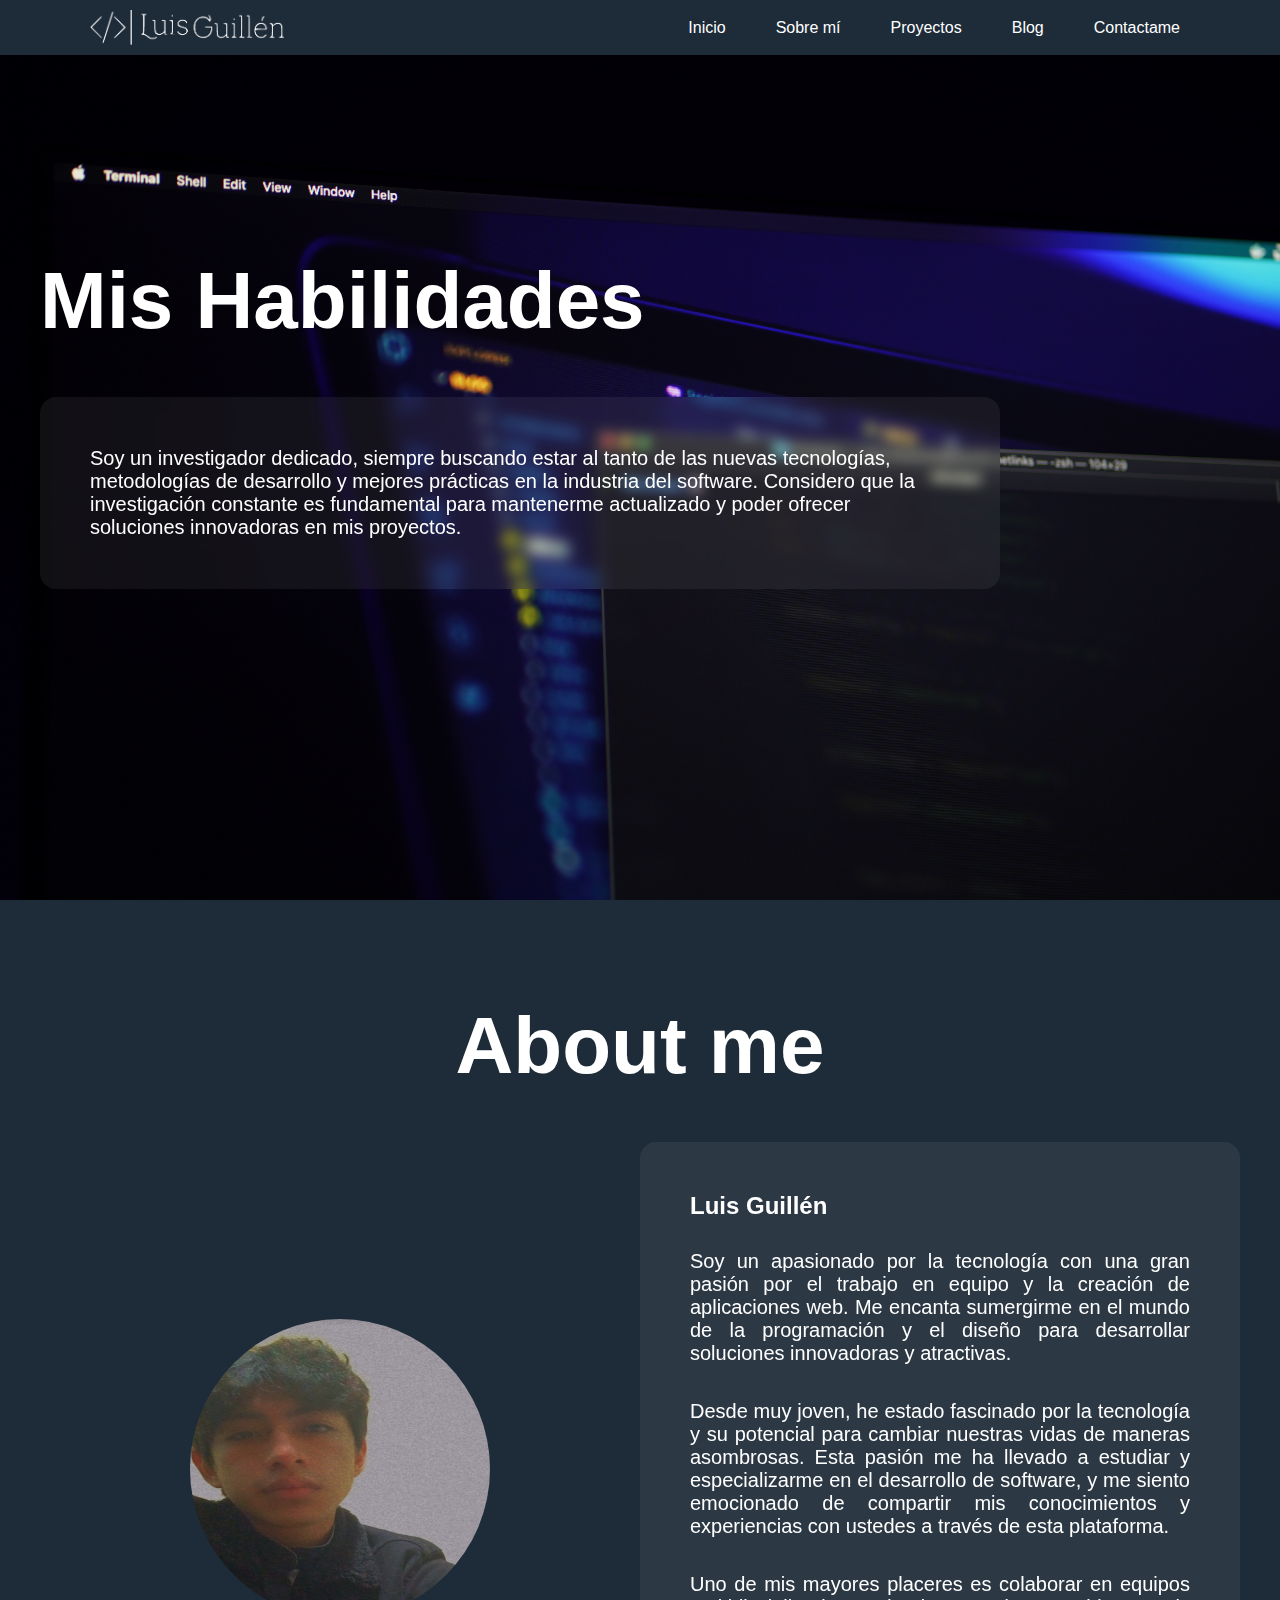
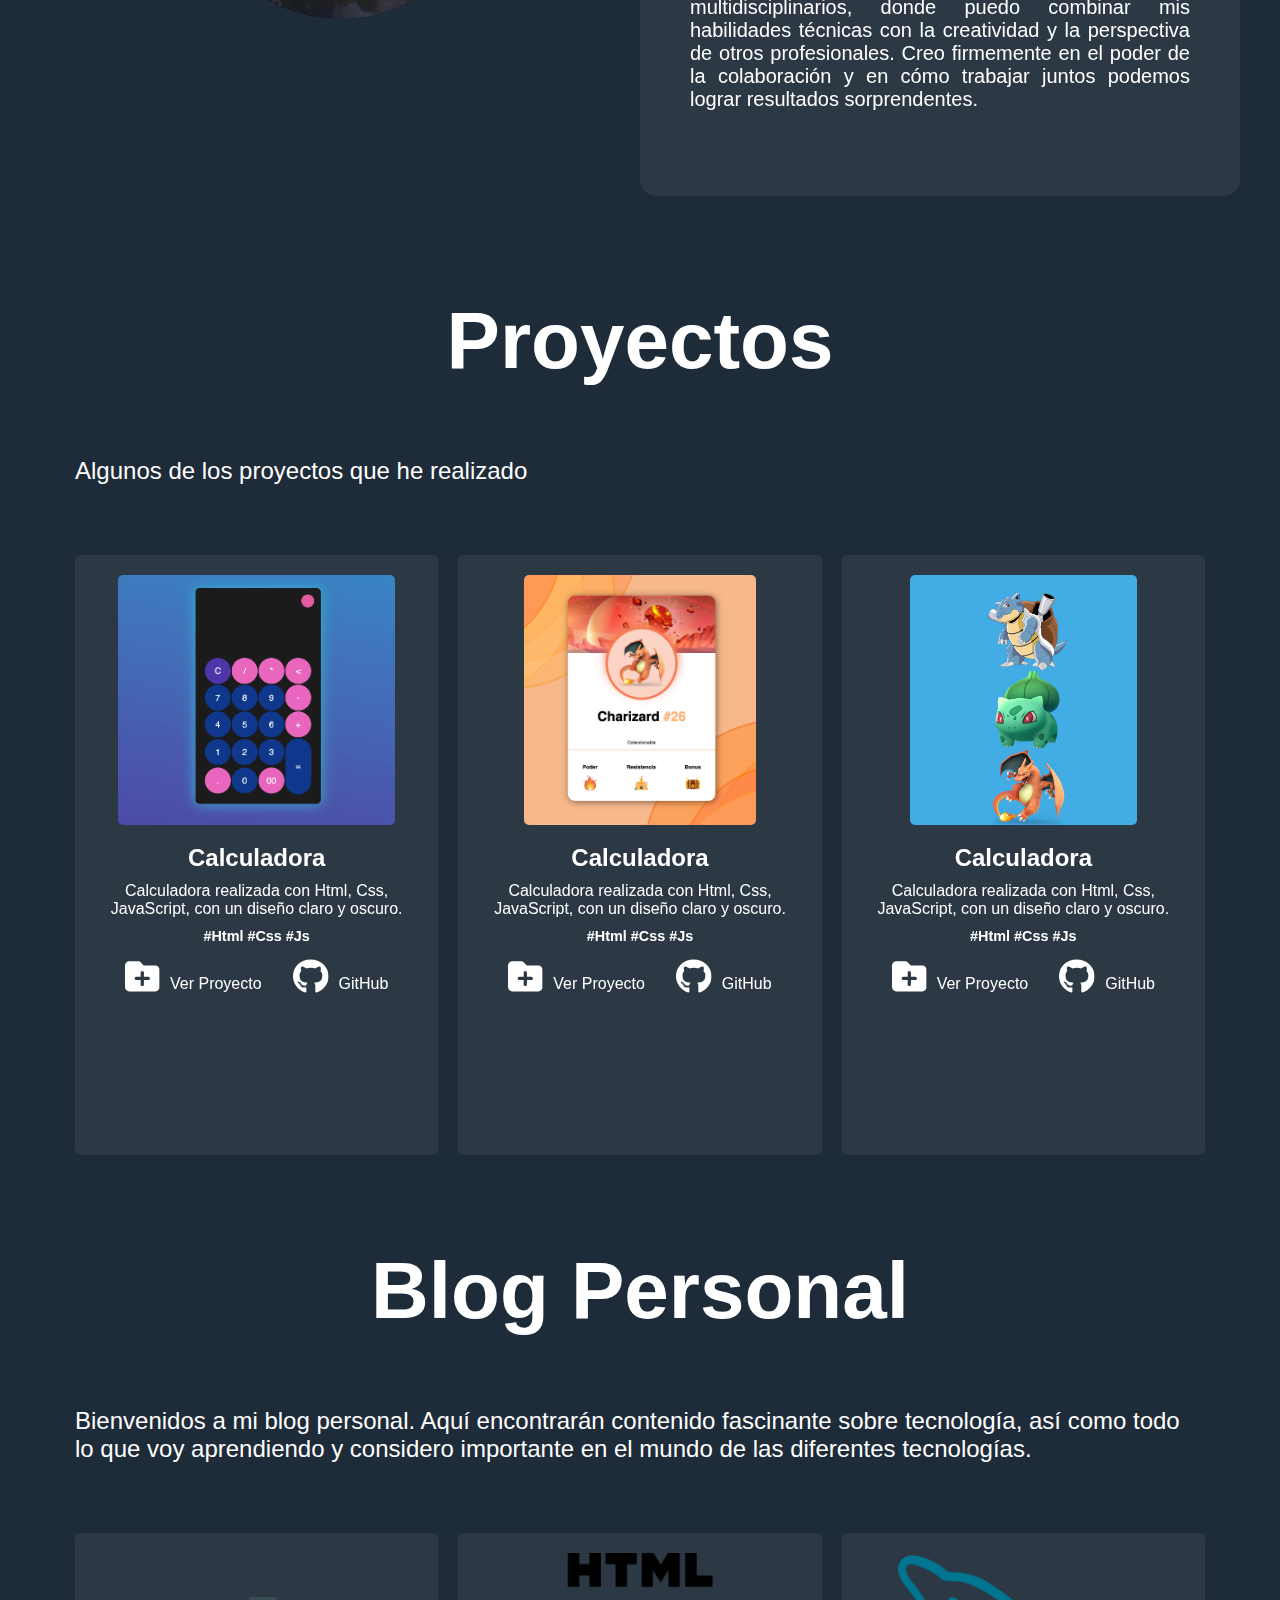
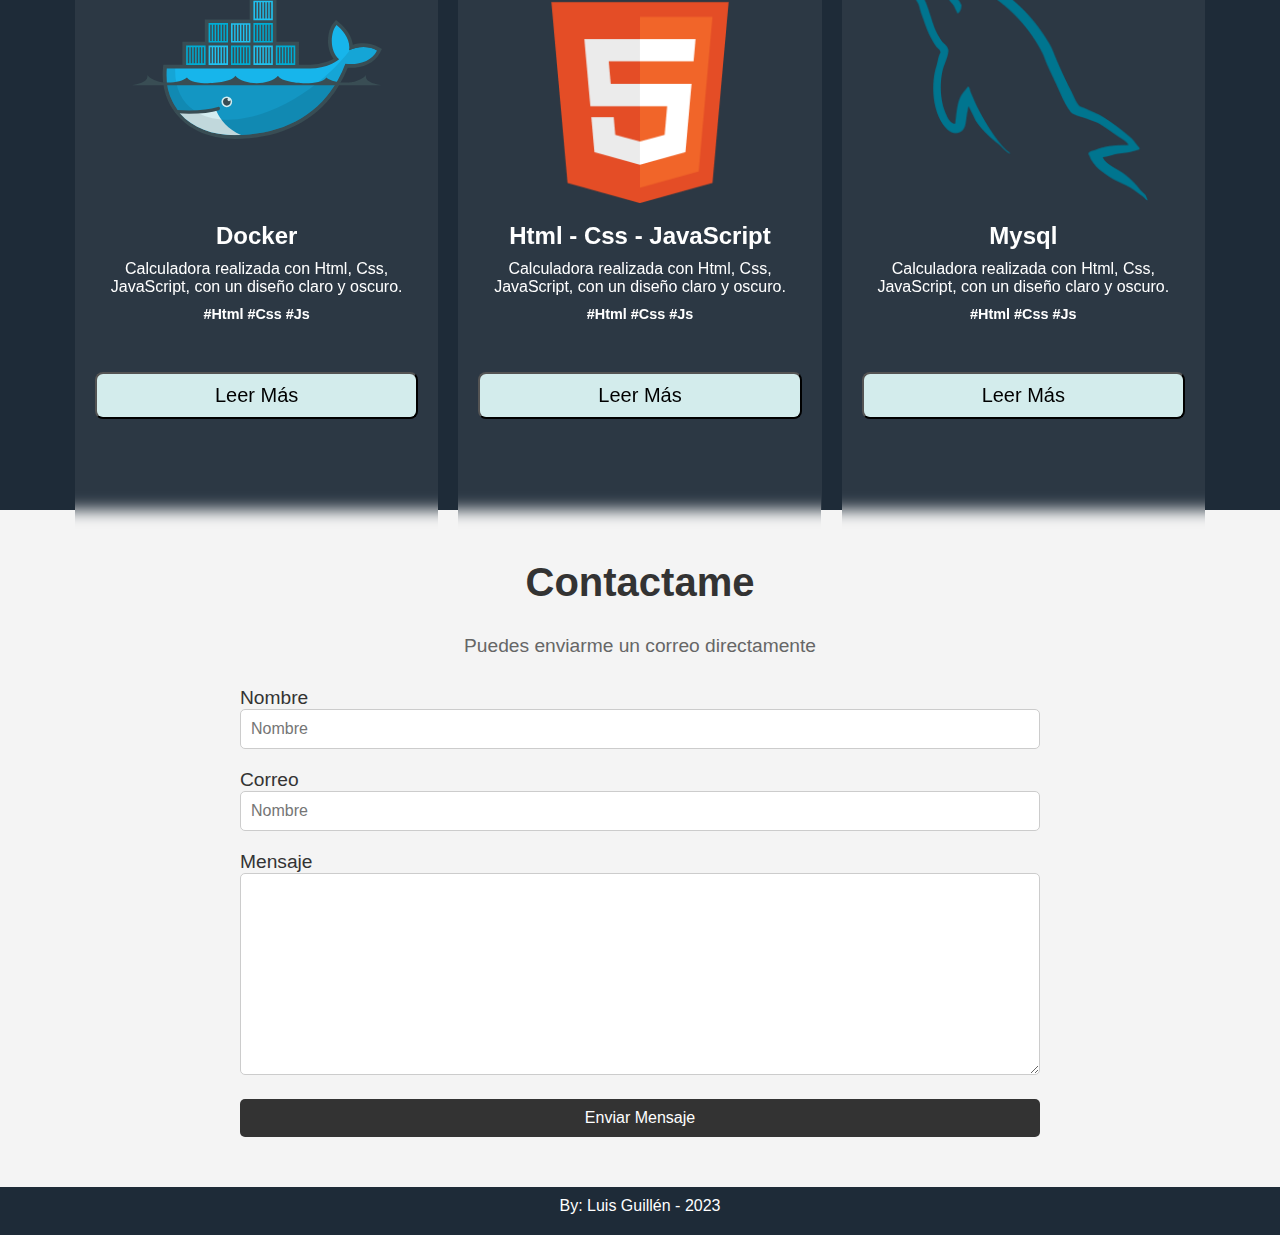
==== commit ae619c1a: "Portafolio" ====
--- a/index.html
+++ b/index.html
@@ -4,73 +4,64 @@
     <meta charset="UTF-8" />
     <meta name="viewport" content="width=device-width, initial-scale=1.0" />
     <title>Luis Guillén</title>
-    <link rel="stylesheet" href="./css/style.css">
+    <link rel="stylesheet" href="/css/style.css">
   </head>
   <body>
     <!-- navbar -->
-    <header class="main-header">
-      <nav class="navbar">
-        <div class="container">
-          <h1 class="logo"> Luis Guillén</h1>
-          <ul>
-            <li><a href="#inicio">Inicio</a></li>
-            <li><a href="#sobre-mi">Sobre mí</a></li>
-            <li><a href="#proyectos">Proyectos</a></li>
-            <li><a href="#blog">Blog</a></li>
-            <li><a href="#contactame">Contactame</a></li>
-          </ul>
-        </div>
+    <header class="navbar">
+      <nav class="navbar-flex">
+        <a href="#">
+          <img src="/img/logo-claro.png" alt="logo luis" height="50">
+        </a>
+        <ul>
+          <li><a href="#inicio">Inicio</a></li>
+          <li><a href="#sobre-mi">Sobre mí</a></li>
+          <li><a href="#proyectos">Proyectos</a></li>
+          <li><a href="/vistas/blog.html">Blog</a></li>
+          <li><a href="#contactame">Contactame</a></li>
+        </ul>
       </nav>
-
+    
       <div class="showcase">
         <div class="container">
           <h2 class="display">Mis Habilidades</h2>
-          <p>
+          <p class="efect">
             Soy un investigador dedicado, siempre buscando estar al tanto de las
             nuevas tecnologías, metodologías de desarrollo y mejores prácticas
             en la industria del software. Considero que la investigación
             constante es fundamental para mantenerme actualizado y poder ofrecer
             soluciones innovadoras en mis proyectos.
           </p>
-          <a href="#contact" class="btn btn-dark">Contactame</a>
         </div>
       </div>
     </header>
+    
 
     <section class="about">
       <div class="container">
         <h2>About me</h2>
         <div class="about-flex">
           <div class="about-flex-image">
-            <img src="./img/profile.png" alt="Foto de perfil" />
+            <img src="/img/profile.png" alt="Foto de perfil" />
           </div>
           <div class="about-flex-description">
             <h4>Luis Guillén</h4>
             <p>
-              Soy un apasionado por la tecnología con una gran pasión por el
-              trabajo en equipo y la creación de aplicaciones web. Me encanta
-              sumergirme en el mundo de la programación y el diseño para
-              desarrollar soluciones innovadoras y atractivas.
+              Soy un apasionado por la tecnología con una gran pasión por el trabajo en equipo y la creación de aplicaciones web. Me encanta sumergirme en el mundo de la programación y el diseño para desarrollar soluciones innovadoras y atractivas.
             </p>
             <p>
-              Desde muy joven, he estado fascinado por la tecnología y su
-              potencial para cambiar nuestras vidas de maneras asombrosas. Esta
-              pasión me ha llevado a estudiar y especializarme en el desarrollo
-              de software, y me siento emocionado de compartir mis conocimientos
-              y experiencias con ustedes a través de esta plataforma.
+              Desde muy joven, he estado fascinado por la tecnología y su potencial para cambiar nuestras vidas de maneras asombrosas. Esta pasión me ha llevado a estudiar y especializarme en el desarrollo de software, y me siento emocionado de compartir mis conocimientos y experiencias con ustedes a través de esta plataforma.
             </p>
             <p>
-              Uno de mis mayores placeres es colaborar en equipos
-              multidisciplinarios, donde puedo combinar mis habilidades técnicas
-              con la creatividad y la perspectiva de otros profesionales. Creo
-              firmemente en el poder de la colaboración y en cómo trabajar
-              juntos podemos lograr resultados sorprendentes.
+              Uno de mis mayores placeres es colaborar en equipos multidisciplinarios, donde puedo combinar mis habilidades técnicas con la creatividad y la perspectiva de otros profesionales. Creo firmemente en el poder de la colaboración y en cómo trabajar juntos podemos lograr resultados sorprendentes.
             </p>
           </div>
         </div>
       </div>
     </section>
-
+    
+
+    <!-- projects -->
     <section class="projects">
       <div class="container">
         <h2>Proyectos</h2>
@@ -79,45 +70,107 @@
         </p>
         <div class="projects-flex">
           <div class="projects-flex-box">
-            <img src="./img/javascript.png" alt="">
-            <h4>Calculadora</h4>
-            <p>
-              Calculadora realizada con Html, Css, javascript, con un diseño claro y obscuro.
-            </p>
-            <h5> #Html #Css #Js</h5>
+            <div class="card">
+              <img src="/img/calculadora.png" alt="">
+              <h4>Calculadora</h4>
+              <p>
+                Calculadora realizada con Html, Css, JavaScript, con un diseño claro y oscuro.
+              </p>
+              <h5>#Html #Css #Js</h5>
+              <ul>
+                <li><a href="#"><img src="/img/iconos/folder.svg" alt="">Ver Proyecto</a></li>
+                <li><a href="#"><img src="/img/iconos/github.svg" alt="">GitHub</a></li>
+              </ul>
+            </div>
           </div>
           <div class="projects-flex-box">
-            <img src="./img/javascript.png" alt="">
-            <h4>Calculadora</h4>
-            <p>
-              Calculadora realizada con Html, Css, javascript, con un diseño claro y obscuro.
-            </p>
-            <h5> #Html #Css #Js</h5>
+            <div class="card">
+              <img src="/img/card-pokemon.png" alt="">
+              <h4>Calculadora</h4>
+              <p>
+                Calculadora realizada con Html, Css, JavaScript, con un diseño claro y oscuro.
+              </p>
+              <h5>#Html #Css #Js</h5>
+              <ul>
+                <li><a href="#"><img src="/img/iconos/folder.svg" alt="">Ver Proyecto</a></li>
+                <li><a href="#"><img src="/img/iconos/github.svg" alt="">GitHub</a></li>
+              </ul>
+            </div>
           </div>
           <div class="projects-flex-box">
-            <img src="./img/javascript.png" alt="">
-            <h4>Calculadora</h4>
-            <p>
-              Calculadora realizada con Html, Css, javascript, con un diseño claro y obscuro.
-            </p>
-            <h5> #Html #Css #Js</h5>
-          </div>
-          <div class="projects-flex-box">
-            <img src="./img/javascript.png" alt="">
-            <h4>Calculadora</h4>
-            <p>
-              Calculadora realizada con Html, Css, javascript, con un diseño claro y obscuro.
-            </p>
-            <h5> #Html #Css #Js</h5>
-          </div>
-        </div>
-      </div>
-    </section>
-
+            <div class="card">
+              <img src="/img/imagenes-apiladas.png" alt="">
+              <h4>Calculadora</h4>
+              <p>
+                Calculadora realizada con Html, Css, JavaScript, con un diseño claro y oscuro.
+              </p>
+              <h5>#Html #Css #Js</h5>
+              <ul>
+                <li><a href="#"><img src="/img/iconos/folder.svg" alt="">Ver Proyecto</a></li>
+                <li><a href="#"><img src="/img/iconos/github.svg" alt="">GitHub</a></li>
+              </ul>
+            </div>
+          </div>
+        </div>
+        
+        </div>
+      </div>
+    </section>
+
+    <!-- Blog -->
+    <section class="blog">
+      <div class="container">
+        <h2>Blog Personal</h2>
+        <p class="large">
+          Bienvenidos a mi blog personal. Aquí encontrarán contenido fascinante sobre tecnología, así como todo
+lo que voy aprendiendo y considero importante en el mundo de las diferentes tecnologías.
+        </p>
+        <div class="blog-flex">
+          <div class="blog-flex-box">
+            <div>
+              <img src="/img/iconos/docker-icon.svg" alt="">
+              <h4>Docker</h4>
+              <p>
+                Calculadora realizada con Html, Css, JavaScript, con un diseño claro y oscuro.
+              </p>
+              <h5>#Html #Css #Js</h5>
+              <a href="#"><button>Leer Más</button></a>
+            </div>
+          </div>
+          <div class="blog-flex-box">
+            <div>
+              <img src="/img/html.png" alt="">
+              <h4>Html - Css - JavaScript</h4>
+              <p>
+                Calculadora realizada con Html, Css, JavaScript, con un diseño claro y oscuro.
+              </p>
+              <h5>#Html #Css #Js</h5>
+              <a href="#"><button>Leer Más</button></a>
+            </div>
+          </div>
+          <div class="blog-flex-box">
+            <div>
+              <img src="/img/iconos/mysql.png" alt="">
+              <h4>Mysql</h4>
+              <p>
+                Calculadora realizada con Html, Css, JavaScript, con un diseño claro y oscuro.
+              </p>
+              <h5>#Html #Css #Js</h5>
+              <a href="#"><button>Leer Más</button></a>
+            </div>
+          </div>
+        </div>
+        
+        </div>
+      </div>
+    </section>
+
+
+    <!-- Contacts -->
     <section class="contact">
       <div class="container">
         <h2>Contactame</h2>
-        <p>Lorem ipsum dolor sit amet consectetur adipisicing elit. Distinctio ipsum architecto perferendis debitis magnam, perspiciatis ipsa itaque accusamus in possimus quae quasi delectus iure facere laudantium eum nisi ullam nulla?
+        <p>Puedes enviarme un correo directamente
         </p>
 
         <form action="">
@@ -138,10 +191,11 @@
       </div>
     </section>
 
+
+    <!-- footer -->
     <footer class="footer">
       <div class="container">
-        <a href="#">By: Luis Guillén</a>
-        <a href="#">2023</a>
+        <a href="#">By: Luis Guillén - 2023</a>
       </div>
     </footer>
   </body>
--- a/css/style.css
+++ b/css/style.css
@@ -1,206 +1,550 @@
-/* Importamos el tipo de letra que vamos a usar */
-@import url("https://fonts.googleapis.com/css2?family=Rubik+Dirt&family=Teko:wght@300&display=swap");
-/* Creo mis varialbes */
+/* Variables */
+/* Estilos Generales */
 * {
   margin: 0;
   padding: 0;
   box-sizing: border-box;
-  font-family: "Montserrat", sans-serif;
-}
-
-html,
+  text-decoration: none;
+  list-style: none;
+}
+
 body {
-  background-color: #1E2B38;
-}
-
-h1 {
+  background-color: #1e2b38;
+  font-family: sans-serif;
+}
+
+.container {
+  max-width: 1200px;
+  margin: 0 auto;
+}
+
+h2, p, h4 {
+  color: #fff;
+}
+
+/* Navbar */
+header {
+  background: url("/img/fondo_computer.png") center center;
+  background-size: cover;
+  height: 100vh;
+}
+header .navbar-flex {
+  position: relative;
+  display: flex;
+  left: 0;
+  right: 0;
+  justify-content: space-between;
+  padding: 10px;
+  z-index: 1000;
+}
+header .navbar-flex img {
+  padding-left: 80px;
+  height: 35px;
+}
+header .navbar-flex ul {
+  display: flex;
+  justify-content: center;
+  align-items: center;
+  padding-right: 80px;
+  gap: 20px;
+}
+header .navbar-flex ul li a {
+  color: white;
+}
+header .navbar-flex ul li a:hover {
+  color: rgb(113, 233, 213);
+}
+header .showcase {
+  height: 100%;
+}
+header .showcase h2 {
+  margin-top: 200px;
+  font-size: 5rem;
+}
+header .showcase p {
+  margin-top: 50px;
+  width: 60rem;
+  padding: 50px;
+  font-size: 20px;
+  border: 0.1 solid #fafafa;
+  border-radius: 1rem;
+}
+header .showcase .efect {
+  background: rgba(250, 250, 250, 0.062745098);
+  -webkit-backdrop-filter: blur(0.4rem);
+          backdrop-filter: blur(0.4rem);
+}
+@media (max-width: 768px) {
+  header .navbar-flex {
+    flex-direction: column;
+    align-items: center;
+  }
+  header .navbar-flex img {
+    padding-left: 0;
+    margin-bottom: 10px;
+  }
+  header .navbar-flex ul {
+    padding-right: 0;
+    flex-direction: column;
+    gap: 10px;
+  }
+  header .navbar-flex ul li {
+    width: 100%;
+    text-align: center;
+  }
+  header .showcase h2 {
+    margin-top: 100px;
+    font-size: 3.5rem;
+  }
+  header .showcase p {
+    width: 100%;
+    padding: 20px;
+    font-size: 16px;
+  }
+}
+
+/* About me */
+.about {
+  margin-top: 100px;
+  height: 90vh;
+}
+
+.about .container h2 {
+  text-align: center;
+  margin: 50px;
+  font-size: 5rem;
+  color: #fff;
+}
+.about .container .about-flex {
+  display: flex;
+  flex-direction: row;
+}
+.about .container .about-flex-image {
+  display: flex;
+  flex-direction: column;
+  align-items: center;
+  justify-content: center;
+  width: 50%;
+}
+.about .container .about-flex-image img {
+  height: 300px;
+  width: 300px;
+  border-radius: 50%;
+}
+.about .container .about-flex-description {
+  font-size: 20px;
+  border: 0.1 solid #fafafa;
+  border-radius: 1rem;
+  background: white;
+  padding: 50px;
+  width: 50%;
+  display: flex;
+  flex-direction: column;
+  justify-content: center;
+  color: #333;
+}
+.about .container .about-flex-description h4 {
+  font-size: 1.5rem;
+  margin-bottom: 30px;
+  color: #fff;
+}
+.about .container .about-flex-description p {
+  text-align: justify;
+  margin-bottom: 35px;
+  color: #fff;
+}
+.about .container .about-flex-description {
+  background: rgba(250, 250, 250, 0.062745098);
+  -webkit-backdrop-filter: blur(0.5rem);
+          backdrop-filter: blur(0.5rem);
+}
+
+@media (max-width: 768px) {
+  .about .container h2 {
+    font-size: 3.5rem;
+  }
+  .about .container .about-flex {
+    flex-direction: column;
+  }
+  .about .container .about-flex-image {
+    margin-top: 50px;
+    margin-bottom: 50px;
+    width: 100%;
+    align-items: center;
+  }
+  .about .container .about-flex-image img {
+    height: 200px;
+    width: 200px;
+  }
+  .about .container .about-flex-description {
+    width: 100%;
+    padding: 30px;
+    margin-top: 30px;
+  }
+}
+/* Projects */
+.projects {
+  height: 100vh;
+  margin-top: 50px;
+}
+.projects .container h2 {
+  font-size: 5rem;
+  text-align: center;
+  padding: 35px;
+}
+.projects .container .large {
+  font-size: 1.5rem;
+  padding: 35px;
+}
+.projects .projects-flex {
+  height: 100%;
+  padding: 35px;
+  display: flex;
+  gap: 20px;
+}
+.projects .projects-flex .projects-flex-box {
+  background: #fff;
+  border-radius: 5px;
+  padding: 20px;
+  width: 400px;
+  height: 600px;
+  text-align: center;
+}
+.projects .projects-flex .projects-flex-box img {
+  height: 250px;
+  margin-bottom: 15px;
+  border-radius: 5px;
+}
+.projects .projects-flex .projects-flex-box h4 {
+  font-size: 1.5rem;
+  margin-bottom: 10px;
+  color: #fff;
+}
+.projects .projects-flex .projects-flex-box p {
+  color: #fff;
+  font-size: 1rem;
+  margin-bottom: 10px;
+}
+.projects .projects-flex .projects-flex-box h5 {
+  font-size: 0.9rem;
+  color: #fff;
+}
+.projects .projects-flex .projects-flex-box ul {
+  display: flex;
+  flex-direction: row;
+  justify-content: space-between;
+  margin: 15px 30px;
+}
+.projects .projects-flex .projects-flex-box ul li {
+  display: flex;
+  flex-direction: row;
+}
+.projects .projects-flex .projects-flex-box ul li a {
+  display: flex;
+  flex-direction: row;
+  align-items: center;
+  gap: 10px;
+  color: #fff;
+}
+.projects .projects-flex .projects-flex-box ul li a img {
+  display: flex;
+  flex-direction: row;
+  height: 35px;
+}
+.projects .projects-flex .projects-flex-box {
+  background: rgba(250, 250, 250, 0.062745098);
+  -webkit-backdrop-filter: blur(0.5rem);
+          backdrop-filter: blur(0.5rem);
+}
+@media (max-width: 768px) {
+  .projects .container {
+    margin-top: 200px;
+  }
+  .projects .container h2 {
+    font-size: 3.5rem;
+  }
+  .projects .container .large {
+    font-size: 1.2rem;
+  }
+  .projects .projects-flex {
+    flex-direction: column;
+    align-items: center;
+    height: auto;
+  }
+  .projects .projects-flex .projects-flex-box {
+    width: 100%;
+    max-width: 400px;
+    height: auto;
+    margin-bottom: 30px;
+  }
+}
+
+/* Personal Blog */
+.blog {
+  height: 100vh;
+  margin-top: 50px;
+}
+.blog .container h2 {
+  font-size: 5rem;
+  text-align: center;
+  padding: 35px;
+}
+.blog .container .large {
+  font-size: 1.5rem;
+  padding: 35px;
+}
+.blog .blog-flex {
+  height: 100%;
+  padding: 35px;
+  display: flex;
+  gap: 20px;
+}
+.blog .blog-flex .blog-flex-box {
+  background: #fff;
+  border-radius: 5px;
+  padding: 20px;
+  width: 400px;
+  height: 600px;
+  text-align: center;
+}
+.blog .blog-flex .blog-flex-box img {
+  height: 250px;
+  margin-bottom: 15px;
+  border-radius: 5px;
+}
+.blog .blog-flex .blog-flex-box h4 {
+  font-size: 1.5rem;
+  margin-bottom: 10px;
+  color: #fff;
+}
+.blog .blog-flex .blog-flex-box p {
+  color: #fff;
+  font-size: 1rem;
+  margin-bottom: 10px;
+}
+.blog .blog-flex .blog-flex-box h5 {
+  font-size: 0.9rem;
+  color: #fff;
+}
+.blog .blog-flex .blog-flex-box button {
+  margin-top: 50px;
+  color: black;
+  background: #d3ecec;
+  font-size: 20px;
+  width: 100%;
+  padding: 10px 20px;
+  border-radius: 0.5rem;
+  cursor: pointer;
+  transition: background 0.3s ease;
+}
+.blog .blog-flex .blog-flex-box button:hover {
+  background: #6be4ff;
+  color: #fff;
+}
+.blog .blog-flex .blog-flex-box {
+  background: rgba(250, 250, 250, 0.062745098);
+  -webkit-backdrop-filter: blur(0.5rem);
+          backdrop-filter: blur(0.5rem);
+}
+@media (max-width: 768px) {
+  .blog {
+    margin-bottom: 1050px;
+  }
+  .blog .container {
+    margin-top: 900px;
+  }
+  .blog .container h2 {
+    font-size: 3.5rem;
+  }
+  .blog .container .large {
+    font-size: 1.2rem;
+  }
+  .blog .blog-flex {
+    flex-direction: column;
+    align-items: center;
+    gap: 30px;
+  }
+  .blog .blog-flex .blog-flex-box {
+    width: 100%;
+    max-width: 400px;
+    height: auto;
+    margin-bottom: 30px;
+  }
+}
+
+/* Contact */
+.contact {
+  background-color: #f4f4f4;
+  padding: 50px 0;
+}
+.contact .container {
+  max-width: 800px;
+  margin: 0 auto;
+  text-align: center;
+}
+.contact .container h2 {
   font-size: 2.5rem;
-}
-
-h2 {
-  font-size: 2rem;
-  text-transform: uppercase;
-  font-weight: 400;
-}
-
-h4 {
-  font-size: 1.5rem;
-  font-weight: 500;
-}
-
-p {
+  margin-bottom: 30px;
+  color: #333;
+}
+.contact .container p {
+  font-size: 1.2rem;
+  margin-bottom: 30px;
+  color: #666;
+}
+.contact .container form {
+  display: grid;
+  grid-template-columns: 1fr;
+  gap: 20px;
+  text-align: left;
+}
+.contact .container form .form-group label {
+  font-size: 1.2rem;
+  margin-bottom: 5px;
+  color: #333;
+}
+.contact .container form .form-group input,
+.contact .container form .form-group textarea {
+  width: 100%;
+  padding: 10px;
   font-size: 1rem;
-  margin: 10px 0;
-  line-height: 1.7em;
-}
-
-a {
+  border: 1px solid #ccc;
+  border-radius: 5px;
+}
+.contact .container form .form-group textarea {
+  resize: vertical;
+}
+.contact .container form button {
+  padding: 10px 20px;
+  font-size: 1rem;
+  background-color: #333;
+  color: #fff;
+  border: none;
+  border-radius: 5px;
+  cursor: pointer;
+}
+.contact .container form button:hover {
+  background-color: #555;
+}
+@media (max-width: 768px) {
+  .contact .container h2 {
+    font-size: 2rem;
+  }
+  .contact form .form-group label {
+    font-size: 1rem;
+  }
+  .contact form .form-group input,
+  .contact form .form-group textarea {
+    font-size: 0.9rem;
+  }
+  .contact form button {
+    font-size: 0.9rem;
+    padding: 8px 16px;
+  }
+}
+
+/* Footer */
+.footer {
+  background-color: #333;
+  color: #fff;
+  padding: 20px 0;
+  display: flex;
+  justify-content: center;
+}
+.footer .container a {
+  color: #fff;
   text-decoration: none;
-}
-
-.container {
-  margin: auto;
-  max-width: 1300px;
-  padding: 0 20px;
-}
-
-.large {
-  font-size: 18px;
-}
-
-.display {
-  font-size: 6rem;
-}
-
-.btn {
-  display: inline-block;
-  font-size: 15px;
-  padding: 12px 23px;
-  cursor: pointer;
-  font-weight: bold;
-  letter-spacing: 1px;
-  border-radius: 4px;
-}
-.btn-dark {
-  background-color: #1E2B38;
-  color: white;
-  border: 1px solid #1E2B38;
-}
-
-form label {
-  display: inline-block;
-  margin-bottom: 6px;
-}
-form .form-group {
-  margin-bottom: 16px;
-}
-form .form-group-control {
-  width: 100%;
-  padding: 7px 12px;
   font-size: 1rem;
-  line-height: 1.5;
-  background: #1E2B38;
-  border: none;
-  border-radius: 4px;
-}
-form button {
-  width: 100%;
-}
-
-.navbar {
-  height: 6vh;
-  background: #1E2B38;
-  color: white;
-  overflow: auto;
-  padding-top: 2px;
-  padding-bottom: 2px;
-}
-.navbar a {
-  color: white;
-}
-.navbar .logo {
-  float: left;
-  padding-top: 16px;
-  font-size: 25px;
-}
-.navbar ul {
-  list-style: none;
-  float: right;
-}
-.navbar ul li {
-  float: left;
-}
-.navbar ul li a {
-  display: block;
+  gap: 50px;
+}
+@media (max-width: 768px) {
+  .footer .container {
+    display: flex;
+    flex-direction: column;
+    align-items: center;
+  }
+}
+
+body {
+  margin: 0;
+  font-family: Arial, sans-serif;
+}
+
+nav {
+  background-color: #1e2b38;
+  display: flex;
+  align-items: center;
+  justify-content: space-between;
+  padding: 10px 20px;
+}
+nav a {
+  color: #fff;
+  text-decoration: none;
+  display: flex;
+  align-items: center;
+}
+nav a img {
+  margin-right: 10px;
+}
+nav ul {
+  list-style-type: none;
+  margin: 0;
+  display: flex;
+}
+nav ul li {
+  margin-left: 10px;
+}
+nav ul li a {
+  color: #fff;
+  text-decoration: none;
+  padding: 5px 10px;
+  border-radius: 3px;
+}
+nav ul li a:hover {
+  background-color: #05d1ff;
+}
+@media (max-width: 768px) {
+  nav {
+    flex-direction: column;
+    padding: 10px;
+  }
+  nav ul {
+    margin-top: 10px;
+    flex-direction: column;
+    align-items: flex-start;
+  }
+  nav ul li {
+    margin-left: 0;
+  }
+  nav ul li a {
+    padding: 10px;
+  }
+}
+
+main {
   padding: 20px;
-  text-align: center;
-}
-
-.showcase {
-  height: 88vh;
-  padding: 120px 0;
-  background: url("/img/portada.png");
-  background-repeat: no-repeat;
-  background-position: top center;
-  background-size: cover;
-}
-.showcase h1 {
-  width: 50%;
-}
-.showcase p {
-  width: 50%;
-  padding: 15px 0;
-}
-
-.about {
-  padding: 100px 0;
-}
-.about h2 {
-  text-align: center;
-  padding-bottom: 50px;
-}
-.about img {
-  /* width: 100%; */
-  height: 300px;
-}
-.about .about-flex {
-  display: flex;
-}
-.about .about-flex-image {
-  flex: 1;
-}
-.about .about-flex-description {
-  flex: 1;
-  padding: 20px 40px;
-}
-
-.projects {
-  padding: 100px 0;
-  background: #1E2B38;
-}
-.projects h2 {
-  text-align: center;
-  padding-bottom: 10px;
-}
-.projects p.large {
-  text-align: center;
-  padding-bottom: 50px;
-}
-.projects .projects-flex {
-  display: flex;
-  gap: 10px;
-}
-.projects .projects-flex img {
-  height: 250px;
-}
-.projects .projects-flex-box {
-  background: #fff;
-  padding: 50px 20px;
-  text-align: center;
-  border-radius: 20px;
-}
-.projects .projects-flex-box h4 {
-  padding: 10px 0;
-}
-
-.contact {
-  padding: 100px 0;
-}
-.contact h2 {
-  text-align: center;
-  padding-bottom: 10px;
-}
-.contact p.large {
-  text-align: center;
-  padding-bottom: 50px;
-}
-.contact form {
-  width: 50%;
-  margin: 0 auto;
+}
+main article {
+  margin-bottom: 20px;
+}
+main article h2 {
+  font-size: 24px;
+  margin-bottom: 10px;
+}
+main article p {
+  margin-bottom: 10px;
+}
+main article img {
+  max-width: 100%;
+  margin-bottom: 10px;
 }
 
 .footer {
-  background: #1E2B38;
-  text-align: center;
-  padding: 20px;
+  background-color: #1e2b38;
+  padding: 10px;
+  text-align: center;
+}
+.footer a {
+  color: #fff;
+  text-decoration: none;
 }/*# sourceMappingURL=style.css.map */